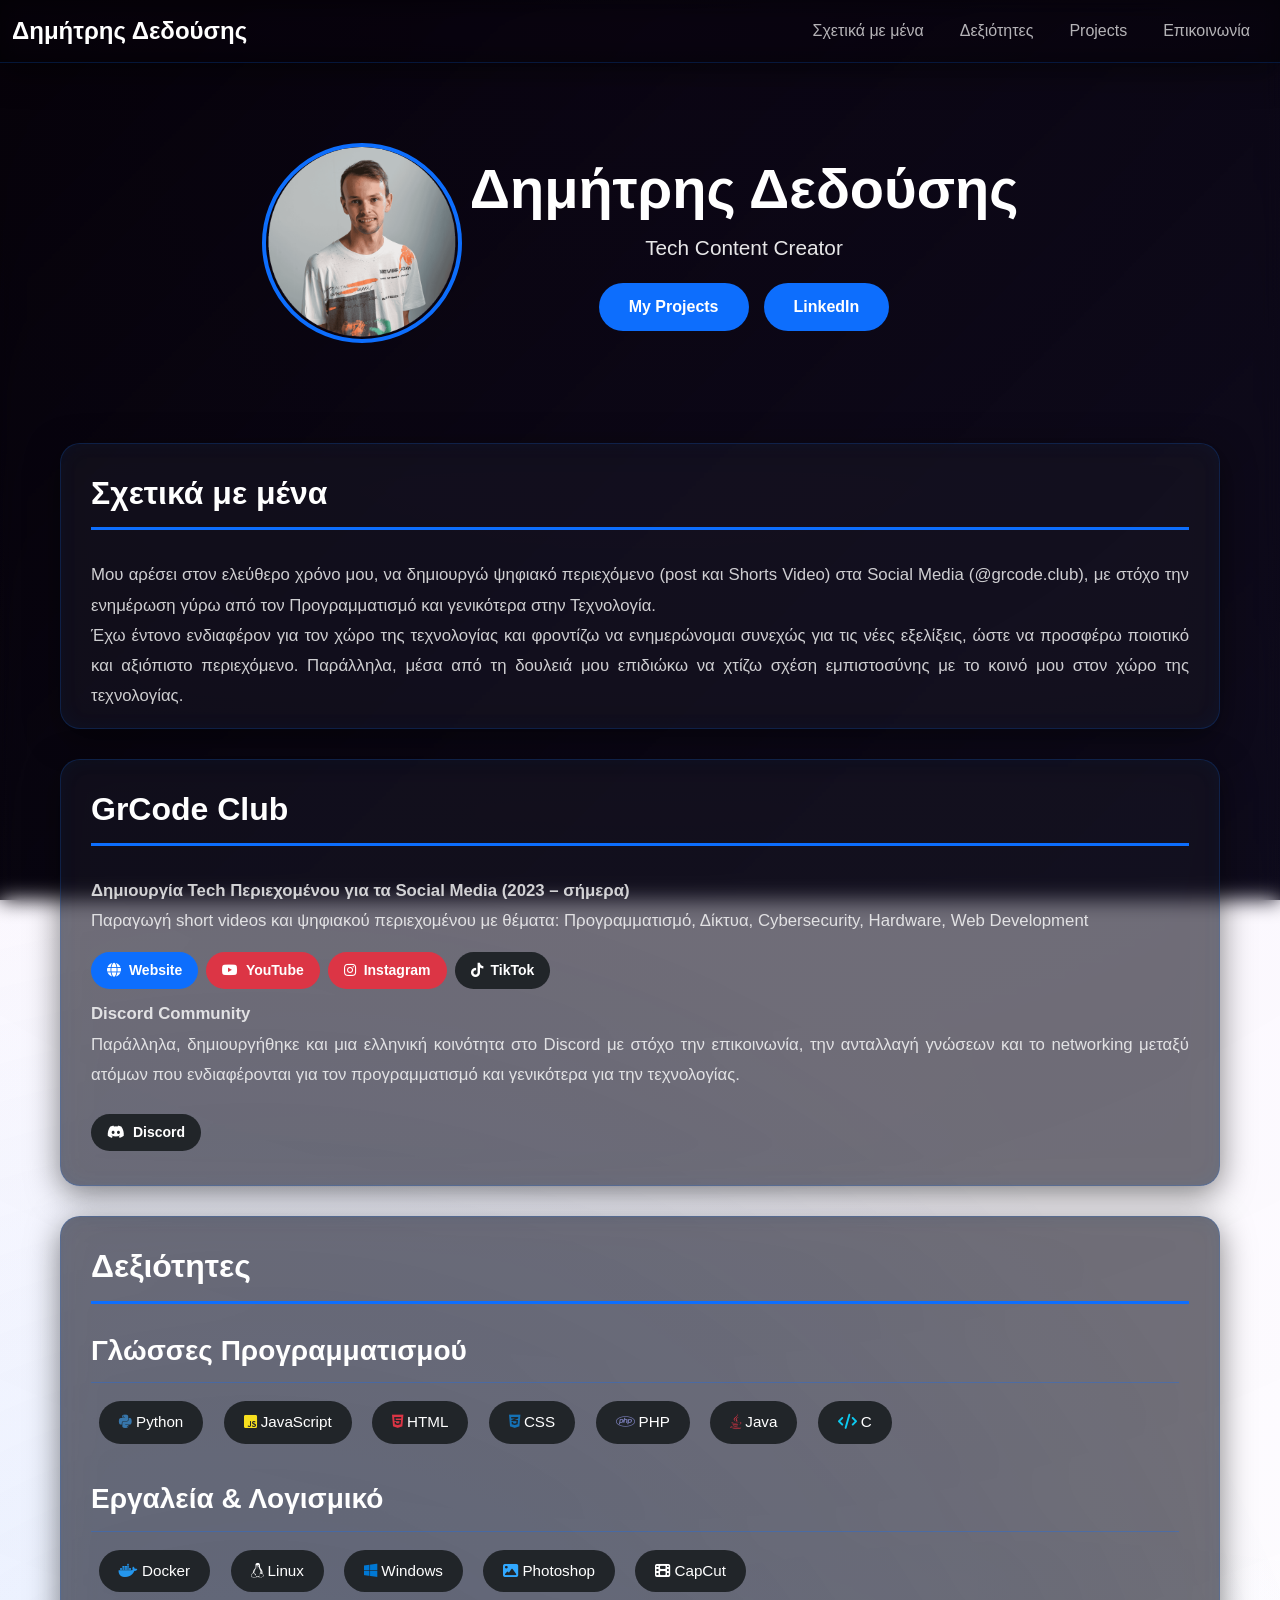
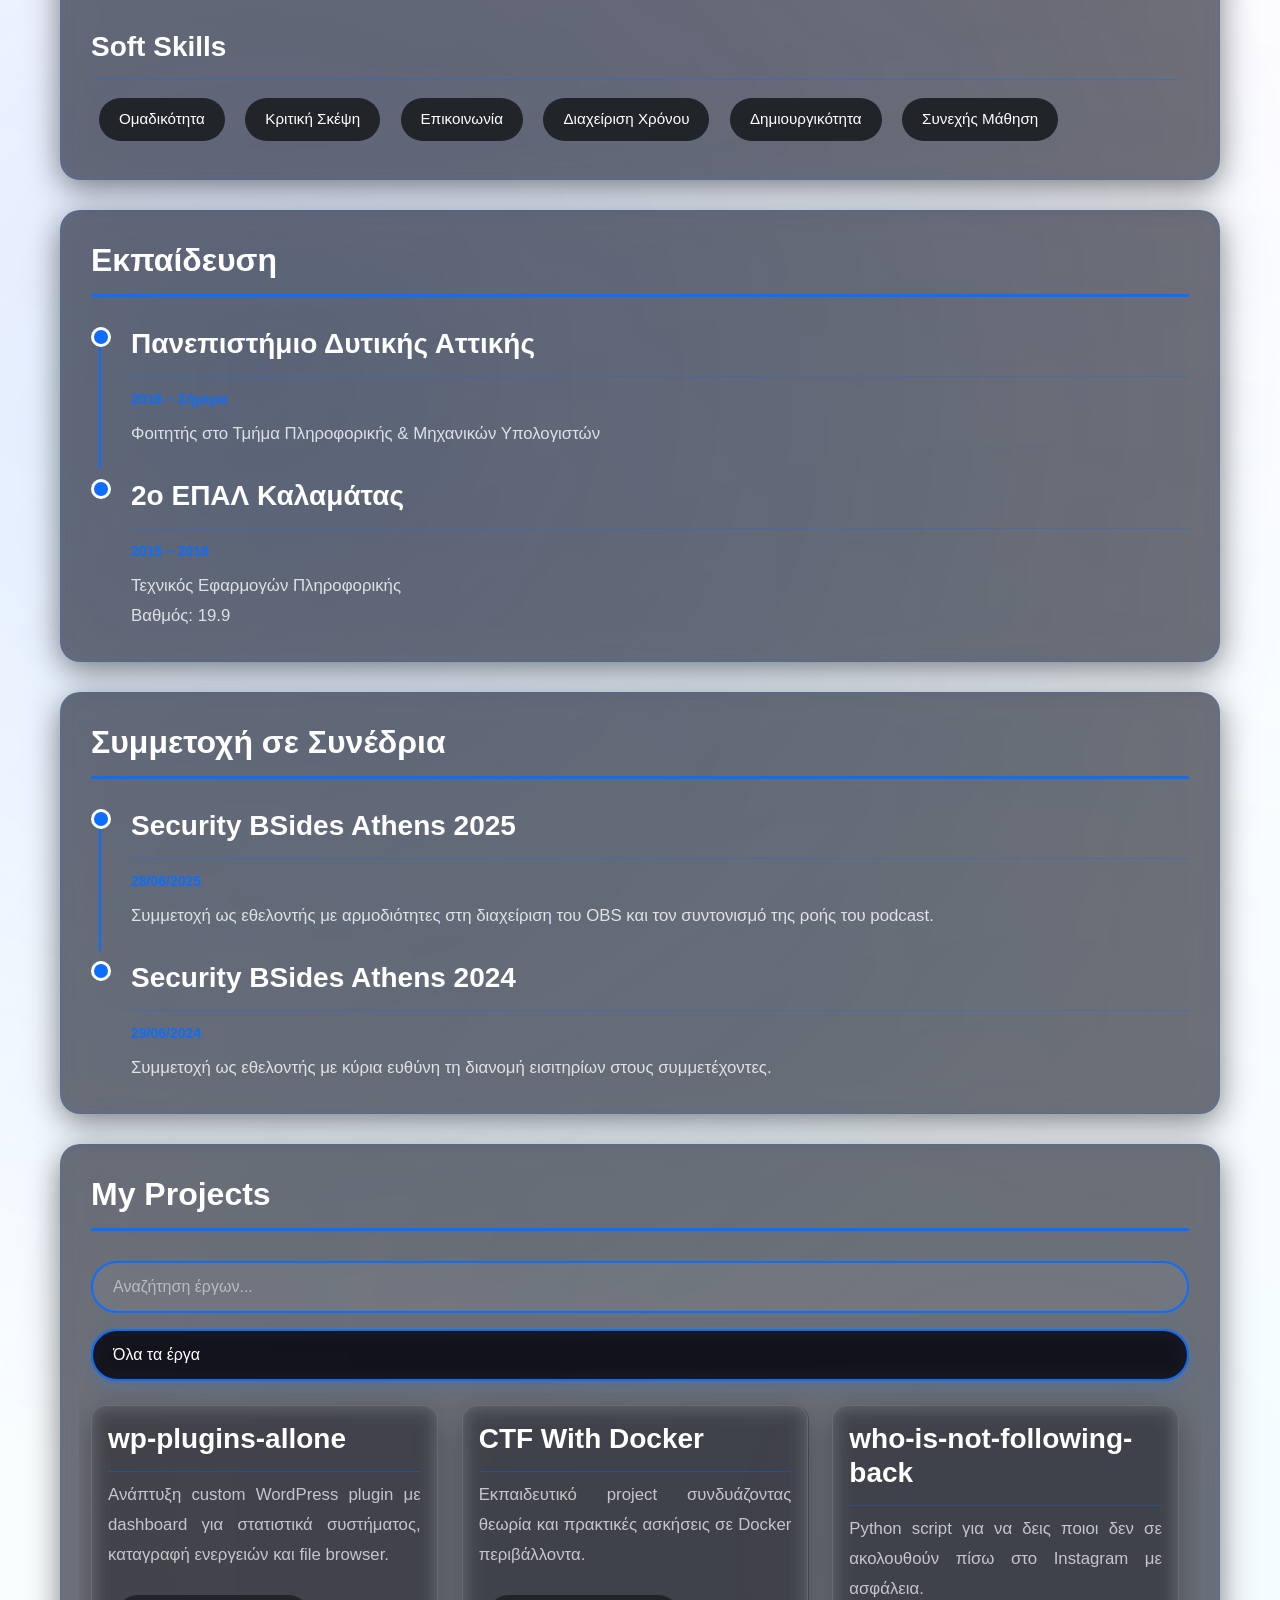
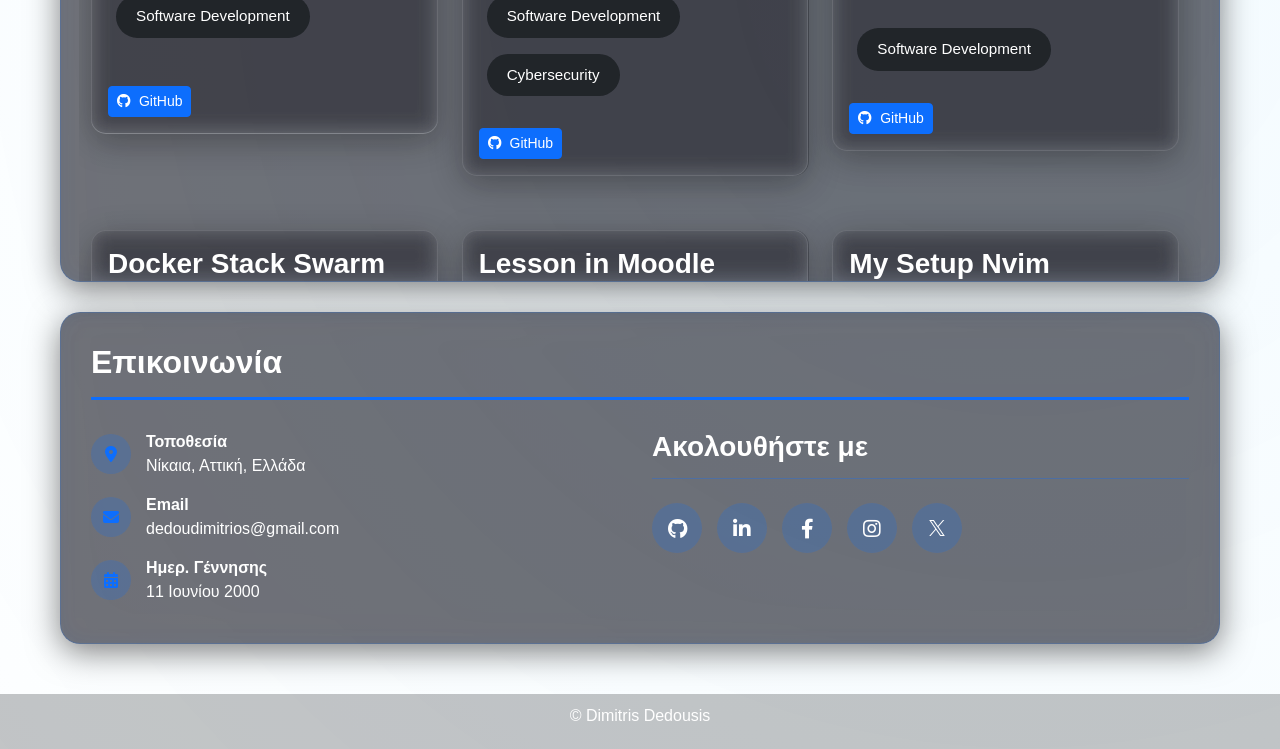
==== index.html @ 2405b95d "Update index.html" ====
<!DOCTYPE html>
<html lang="el">
<head>
    <meta charset="UTF-8">
    <meta name="viewport" content="width=device-width, initial-scale=1.0">
    <title>Dimitris Dedousis</title>
    <link rel="icon" type="image/x-icon" href="./files/favicon/favicon.ico">
    <link rel="icon" type="image/png" sizes="32x32" href="./files/favicon/32x32.png">
    <link rel="icon" type="image/png" sizes="96x96" href="./files/favicon/96x96.png">
    <link rel="icon" type="image/png" sizes="46x46" href="./files/favicon/46x46.png">
    <link rel="apple-touch-icon" sizes="144x144" href="./files/favicon/144x144.png">
    <meta property="og:image" content="https://dimitridedou.github.io/files/profile.png"/>
    <meta property="og:title" content="Δημήτριος Δεδούσης - Full Stack Developer"/>
    <meta name="description" content="Personal Portfolio of Dimitrios Dedousis - Full Stack Developer & Tech Content Creator">
    <link rel="stylesheet" href="./css/bootstrap.min.css"> <!-- Bootstrap 5 CSS -->
    <link rel="stylesheet" href="./css/font-awesome/6-5-0.css"> <!-- Font Awesome -->
    <!-- Custom Styles -->
    <link rel="stylesheet" href="./css/main.css">
    <link rel="stylesheet" href="./css/navbar.css">
    <link rel="stylesheet" href="./css/hero.css">
    <link rel="stylesheet" href="./css/buttons.css">
    <link rel="stylesheet" href="./css/cards.css">
    <link rel="stylesheet" href="./css/skills.css">
    <link rel="stylesheet" href="./css/timeline.css">
    <link rel="stylesheet" href="./css/sections.css">
    <link rel="stylesheet" href="./css/contact.css">
    <link rel="stylesheet" href="./css/social.css">
    <link rel="stylesheet" href="./css/forms.css">
</head>
<body>
    <!-- Menu -->
    <nav class="navbar navbar-expand-lg navbar-dark">
        <div class="container-fluid">
            <a class="navbar-brand" href="#home">Δημήτρης Δεδούσης</a>
            <button class="navbar-toggler" type="button" data-bs-toggle="collapse" data-bs-target="#navbarNav">
                <span class="navbar-toggler-icon"></span>
            </button>
            <div class="collapse navbar-collapse" id="navbarNav">
                <ul class="navbar-nav ms-auto">
                    <li class="nav-item"><a class="nav-link" href="#about">Σχετικά με μένα</a></li>
                    <li class="nav-item"><a class="nav-link" href="#skills">Δεξιότητες</a></li>
                    <li class="nav-item"><a class="nav-link" href="#projects">Projects</a></li>
                    <li class="nav-item"><a class="nav-link" href="#contact">Επικοινωνία</a></li>
                </ul>
            </div>
        </div>
    </nav>
     <!-- Home Section -->
    <section class="hero" id="home">
        <div class="d-flex flex-column flex-lg-row align-items-center justify-content-center gap-2">
            <img src="./files/profile.png" alt="Δημήτριος Δεδούσης" class="profile-image">
            <div>
                <h1>Δημήτρης Δεδούσης</h1>
                <p>Tech Content Creator</p>
                <div class="cta-buttons">
                    <a href="#projects" class="btn-custom btn-primary-custom">My Projects</a>
                    <a href="https://www.linkedin.com/in/dimitridedou/" target="_blank" class="btn-custom btn-primary-custom" title="LinkedIn">LinkedIn</a>
                </div>
            </div>
        </div>
    </section>

     <!-- About Section -->
    <div class="content-container">
        <section class="section" id="about">
            <h2>Σχετικά με μένα</h2>
            <p>
                Μου αρέσει στον ελεύθερο χρόνο μου, να δημιουργώ ψηφιακό περιεχόμενο (post και Shorts Video) στα Social 
                Media (@grcode.club), με στόχο την ενημέρωση γύρω από τον Προγραμματισμό και γενικότερα στην Τεχνολογία.<br> 
                Έχω έντονο ενδιαφέρον για τον χώρο της τεχνολογίας και φροντίζω να ενημερώνομαι συνεχώς για τις νέες 
                εξελίξεις, ώστε να προσφέρω ποιοτικό και αξιόπιστο περιεχόμενο. Παράλληλα, μέσα από τη δουλειά μου 
                επιδιώκω να χτίζω σχέση εμπιστοσύνης με το κοινό μου στον χώρο της τεχνολογίας.
            </p>
        </section>

        <!-- GrCode ClubSection -->
        <section class="section">
            <h2>GrCode Club</h2>
                <p class="mb-3">
                    <strong>Δημιουργία Tech Περιεχομένου για τα Social Media (2023 – σήμερα)</strong><br>
                    Παραγωγή short videos και ψηφιακού περιεχομένου με θέματα: Προγραμματισμό, Δίκτυα, Cybersecurity, Hardware, Web Development
                </p>
                <div class="d-flex gap-2 flex-wrap">
                    <a href="https://grcodeclub.gr/" target="_blank" class="btn btn-sm btn-primary grcode-social-btn"><i class="fas fa-globe me-1"></i> Website</a>
                    <a href="https://www.youtube.com/@grcodeclub" target="_blank" class="btn btn-sm btn-danger grcode-social-btn"><i class="fab fa-youtube me-1"></i> YouTube</a>
                    <a href="https://www.instagram.com/grcode.club/" target="_blank" class="btn btn-sm btn-danger grcode-social-btn"><i class="fab fa-instagram me-1"></i> Instagram</a>
                    <a href="https://www.tiktok.com/@grcode.club" target="_blank" class="btn btn-sm btn-dark grcode-social-btn"><i class="fab fa-tiktok me-1"></i> TikTok</a>
                </div>
                <p class="mb-4">
                    <strong>Discord Community</strong><br>
                    Παράλληλα, δημιουργήθηκε και μια ελληνική κοινότητα στο Discord με στόχο την επικοινωνία, την ανταλλαγή γνώσεων και το networking μεταξύ ατόμων που ενδιαφέρονται για τον προγραμματισμό και γενικότερα για την τεχνολογίας.
                </p>
                <a href="https://discord.gg/3FUTafW9M7" target="_blank" class="btn btn-sm btn-dark grcode-social-btn"><i class="fab fa-discord me-1"></i> Discord</a><br><br>
                </section>

        <!-- Skills Section -->
        <section class="section" id="skills">
            <h2>Δεξιότητες</h2>

            <div class="scroll">
                <div class="skill-category">
                <h3>Γλώσσες Προγραμματισμού</h3>
                <div>
                    <span class="skill-badge"><i class="fab fa-python me-1" style="color:#3776AB;"></i>Python</span>
                    <span class="skill-badge"><i class="fab fa-js-square me-1" style="color:#f7df1e;"></i>JavaScript</span>
                    <span class="skill-badge"><i class="fab fa-html5 me-1 text-danger"></i>HTML</span>
                    <span class="skill-badge"><i class="fab fa-css3-alt me-1" style="color:#1572B6;"></i>CSS</span>
                    <span class="skill-badge"><i class="fab fa-php me-1" style="color:#787CB5;"></i>PHP</span>
                    <span class="skill-badge"><i class="fab fa-java me-1 text-danger"></i>Java</span>
                    <span class="skill-badge"><i class="fas fa-code me-1 text-info"></i>C</span>
                </div>
            </div>

            <div class="skill-category">
                <h3>Εργαλεία & Λογισμικό</h3>
                <div>
                    <span class="skill-badge"><i class="fab fa-docker me-1" style="color:#2496ED;"></i>Docker</span>
                    <span class="skill-badge"><i class="fab fa-linux me-1"></i>Linux</span>
                    <span class="skill-badge"><i class="fab fa-windows me-1" style="color:#0078D4;"></i>Windows</span>
                    <span class="skill-badge"><i class="fas fa-image me-1" style="color:#31A8FF;"></i>Photoshop</span>
                    <span class="skill-badge"><i class="fas fa-film me-1"></i>CapCut</span>
                </div>
            </div>

            <div class="skill-category">
                <h3>Soft Skills</h3>
                <div>
                    <span class="skill-badge">Ομαδικότητα</span>
                    <span class="skill-badge">Κριτική Σκέψη</span>
                    <span class="skill-badge">Επικοινωνία</span>
                    <span class="skill-badge">Διαχείριση Χρόνου</span>
                    <span class="skill-badge">Δημιουργικότητα</span>
                    <span class="skill-badge">Συνεχής Μάθηση</span>
                </div>
            </div>
            </div>
        </section>

        <!-- Education Section -->
        <section class="section">
            <h2>Εκπαίδευση</h2>
            <div class="timeline">
                <div class="timeline-item">
                    <h3>Πανεπιστήμιο Δυτικής Αττικής</h3>
                    <small>2018 – Σήμερα</small>
                    <p class="mt-2" style="text-align: left;">Φοιτητής στο Τμήμα Πληροφορικής & Μηχανικών Υπολογιστών</p>
                </div>
                <div class="timeline-item">
                    <h3>2ο ΕΠΑΛ Καλαμάτας</h3>
                    <small>2015 – 2018</small>
                    <p class="mt-2" style="text-align: left;">Τεχνικός Εφαρμογών Πληροφορικής <br> Βαθμός: 19.9</p>
                </div>
            </div>
        </section>

        <!-- Conferences Section -->
        <section class="section">
            <h2>Συμμετοχή σε Συνέδρια</h2>
            <div class="timeline">
                <div class="timeline-item">
                    <h3>Security BSides Athens 2025</h3>
                    <small>28/06/2025</small>
                    <p class="mt-2">Συμμετοχή ως εθελοντής με αρμοδιότητες στη διαχείριση του OBS και τον συντονισμό της ροής του podcast.</p>
                </div>
                <div class="timeline-item">
                    <h3>Security BSides Athens 2024</h3>
                    <small>29/06/2024</small>
                    <p class="mt-2">Συμμετοχή ως εθελοντής με κύρια ευθύνη τη διανομή εισιτηρίων στους συμμετέχοντες.</p>
                </div>
            </div>
        </section>

        <!-- Projects Section -->
        <section class="section" id="projects">
            <h2>My Projects</h2>
            
            <div class="mb-4 d-flex gap-3 flex-wrap">
                <input type="text" id="filterSelect" class="form-control filter-input flex-grow-1" placeholder="Αναζήτηση έργων...">
                
                <select id="categoryFilter" class="form-control filter-select">
                    <option value="all">Όλα τα έργα</option>
                    <option value="Software Development">Software Development</option>
                    <option value="General">General</option>
                    <option value="Web Development">Web Development</option>
                    <option value="Cybersecurity">Cybersecurity</option>
                    <option value="Hardware">Hardware</option>
                </select>
            </div>

            <div class="row row-cols-1 row-cols-md-2 row-cols-lg-3 g-4 scroll" id="listprojects">
                <div class="col">
                    <div class="profile-card">
                        <div class="p-3">
                            <h3 class="card-title mb-2">wp-plugins-allone</h3>
                            <p class="card-text text-muted mb-3">Ανάπτυξη custom WordPress plugin με dashboard για στατιστικά συστήματος, καταγραφή ενεργειών και file browser.</p>
                            <span class="skill-badge small">Software Development</span><br><br>
                            <a href="https://github.com/dimitridedou/wp-plugins-allone" target="_blank" class="btn btn-sm btn-primary mt-3 d-inline-block"><i class="fab fa-github me-1"></i> GitHub</a>
                        </div>
                    </div>
                </div>

                <div class="col">
                    <div class="profile-card">
                        <div class="p-3">
                            <h3 class="card-title mb-2">CTF With Docker</h3>
                            <p class="card-text text-muted mb-3">Εκπαιδευτικό project συνδυάζοντας θεωρία και πρακτικές ασκήσεις σε Docker περιβάλλοντα.</p>
                            <span class="skill-badge small">Software Development</span>
                            <span class="skill-badge small">Cybersecurity</span><br><br>
                            <a href="https://github.com/dimitridedou/CTF-With-Docker" target="_blank" class="btn btn-sm btn-primary"><i class="fab fa-github me-1"></i> GitHub</a>
                        </div>
                    </div>
                </div>

                <div class="col">
                    <div class="profile-card ">
                        <div class="p-3">
                            <h3 class="card-title mb-2">who-is-not-following-back</h3>
                            <p class="card-text text-muted mb-3">Python script για να δεις ποιοι δεν σε ακολουθούν πίσω στο Instagram με ασφάλεια.</p>
                            <span class="skill-badge small">Software Development</span><br><br>
                            <a href="https://github.com/dimitridedou/who-is-not-following-back" target="_blank" class="btn btn-sm btn-primary"><i class="fab fa-github me-1"></i> GitHub</a>
                        </div>
                    </div>
                </div>

                <div class="col">
                    <div class="profile-card ">
                        <div class="p-3">
                            <h3 class="card-title mb-2">Docker Stack Swarm</h3>
                            <p class="card-text text-muted mb-3">Εκπαιδευτικό έργο συνδυάζοντας θεωρία με πρακτικές ασκήσεις Docker orchestration.</p>
                            <span class="skill-badge small">Software Development</span><br><br>
                            <a href="https://github.com/dimitridedou/docker-stack-swarm" target="_blank" class="btn btn-sm btn-primary"><i class="fab fa-github me-1"></i> GitHub</a>
                        </div>
                    </div>
                </div>

                <div class="col">
                    <div class="profile-card ">
                        <div class="p-3">
                            <h3 class="card-title mb-2">Lesson in Moodle</h3>
                            <p class="card-text text-muted mb-3">Ηλεκτρονικό μάθημα για Δίκτυα Υπολογιστών στην πλατφόρμα Moodle με ασκήσεις αξιολόγησης.</p>
                            <span class="skill-badge small">Web Development</span><br><br>
                            <a href="https://github.com/dimitridedou/lesson-in-moodle" target="_blank" class="btn btn-sm btn-primary"><i class="fab fa-github me-1"></i> GitHub</a>
                        </div>
                    </div>
                </div>

                <div class="col">
                    <div class="profile-card ">
                        <div class="p-3">
                            <h3 class="card-title mb-2">My Setup Nvim</h3>
                            <p class="card-text text-muted mb-3">Προσωπικές ρυθμίσεις και διαμόρφωση του Neovim text editor.</p>
                            <span class="skill-badge small">General</span><br><br>
                            <a href="https://github.com/dimitridedou/my-setup-nvim" target="_blank" class="btn btn-sm btn-primary"><i class="fab fa-github me-1"></i> GitHub</a>
                        </div>
                    </div>
                </div>

                <div class="col">
                    <div class="profile-card ">
                        <div class="p-3">
                            <h3 class="card-title mb-2">Εφαρμογη εξ’ αποστασεως ελεγχου LED</h3>
                            <p class="card-text text-muted mb-3">Εφαρμογη εξ’ αποστασεως ελεγχου LED με χρήση Arduino και Blynk</p>
                            <span class="skill-badge small">Hardware</span><br><br>
                            <a href="https://github.com/dimitridedou/blynk_iot_led" target="_blank" class="btn btn-sm btn-primary"><i class="fab fa-github me-1"></i> GitHub</a>
                        </div>
                    </div>
                </div>

                
            </div>
        </section>

        <!-- Contact Section -->
        <section class="section" id="contact">
            <h2>Επικοινωνία</h2>
            <div class="row mt-4">
                <div class="col-md-6">
                    <div class="contact-item"><i class="fas fa-map-marker-alt"></i><div><strong>Τοποθεσία</strong><br><span>Νίκαια, Αττική, Ελλάδα</span></div></div>
                    <div class="contact-item"><i class="fas fa-envelope"></i><div><strong>Email</strong><br><a href="mailto:dedoudimitrios@gmail.com">dedoudimitrios@gmail.com</a></div></div>
                    <div class="contact-item"><i class="fas fa-calendar-alt"></i><div><strong>Ημερ. Γέννησης</strong><br><span>11 Ιουνίου 2000</span></div></div>
                </div>
                <div class="col-md-6">
                    <h3 class="text-white mb-4">Ακολουθήστε με</h3>
                    <div class="social-links justify-content-start">
                        <a href="https://github.com/dimitridedou" target="_blank" class="social-link text-white" title="GitHub"><i class="fab fa-github fa-lg"></i></a>
                        <a href="https://www.linkedin.com/in/dimitridedou/" target="_blank" class="social-link text-white" title="LinkedIn"><i class="fab fa-linkedin-in fa-lg"></i></a>
                        <a href="https://www.facebook.com/dimitridedou" target="_blank" class="social-link text-white" title="Facebook"><i class="fab fa-facebook-f fa-lg"></i></a>
                        <a href="https://www.instagram.com/dimitri.dedou" target="_blank" class="social-link text-white" title="Instagram"><i class="fab fa-instagram fa-lg"></i></a>
                        <a href="https://x.com/dimitridedou" target="_blank" rel="noopener noreferrer" class="social-link img-fluid" title="X (Twitter)" aria-label="Visit my X profile"><img src="./files/x.svg" alt="X logo" style="width:1em; height:1em;"></a> 
                    </div>
                </div>
            </div><br>
        </section>
    </div>

    <!-- Footer -->
    <footer><p>&copy; Dimitris Dedousis</p></footer>
    <!-- JS Files -->
    <script src="./js/bootstrap.bundle.min.js"></script>
    <script src="./js/filter.js"></script>
    <script src="./js/main.js"></script>
</body>
</html>
---- css/main.css ----
:root {
    --primary: #212529;
    --secondary: #6c757d;
    --accent: #0d6efd;
    --light-bg: #f8f9fa;
}

* {
    margin: 0;
    padding: 0;
    box-sizing: border-box;
}

/* Footer */
footer {
    background: #21252943;
    color: white;
    text-align: center;
    padding: 10px 0px  5px  0px;
}

body {
    font-family: 'Segoe UI', Tahoma, Geneva, Verdana, sans-serif;
    background: linear-gradient(135deg, #000000 0%, #0a0a15 25%, #05050f 50%, #0d0d1a 75%, #000000 100%);
    background-attachment: fixed;
    background-size: 400% 400%;
    min-height: 100vh;
    color: #fff;
    position: relative;
    backdrop-filter: blur(10px);
}

body::before {
    content: '';
    position: fixed;
    top: 0;
    left: 0;
    width: 100%;
    height: 100%;
    background-image: 
        radial-gradient(circle at 20% 50%, rgba(13, 110, 253, 0.12) 0%, transparent 50%),
        radial-gradient(circle at 80% 80%, rgba(100, 200, 255, 0.08) 0%, transparent 50%),
        radial-gradient(circle at 50% 0%, rgba(147, 51, 234, 0.06) 0%, transparent 60%);
    pointer-events: none;
    z-index: -1;
}
---- css/navbar.css ----
/* Navigation */
.navbar {
    background: rgba(0, 0, 0, 0.5) !important;
    backdrop-filter: blur(15px) !important;
    -webkit-backdrop-filter: blur(15px) !important;
    border-bottom: 1px solid rgba(13, 110, 253, 0.2);
    box-shadow: 0 8px 32px rgba(0, 0, 0, 0.5);
    position: sticky;
    top: 0;
    z-index: 1000;
}

.navbar-brand {
    font-weight: 700;
    font-size: 1.5rem;
    color: white !important;
    opacity: 0;
    pointer-events: none;
    transition: opacity 0.3s ease;
}

.nav-link {
    color: rgba(255, 255, 255, 0.7) !important;
    transition: all 0.3s ease;
    margin: 0 10px;
}

.nav-link:hover {
    color: #0d6efd !important;
}
---- css/hero.css ----
/* Hero Section */
.hero {
    color: white;
    padding: 80px 20px;
    text-align: center;
}

.hero h1 {
    font-size: 3.5rem;
    font-weight: 700;
    margin-bottom: 10px;
    animation: slideDown 0.8s ease;
}

.hero p {
    font-size: 1.3rem;
    margin-bottom: 20px;
    color: rgba(255, 255, 255, 0.9);
}

@keyframes slideDown {
    from {
        opacity: 0;
        transform: translateY(-30px);
    }
    to {
        opacity: 1;
        transform: translateY(0);
    }
}

.cta-buttons {
    display: flex;
    gap: 15px;
    justify-content: center;
    flex-wrap: wrap;
}

.btn-custom {
    padding: 12px 30px;
    border-radius: 50px;
    font-weight: 600;
    transition: all 0.3s ease;
    text-decoration: none;
    display: inline-block;
}

.btn-primary-custom {
    background: #0d6efd;
    color: white;
}

.btn-primary-custom:hover {
    background: #0a58ca;
    transform: translateY(-2px);
    box-shadow: 0 10px 20px rgba(13, 110, 253, 0.3);
}

.btn-secondary-custom {
    background: transparent;
    color: white;
    border: 2px solid white;
}

.btn-secondary-custom:hover {
    background: white;
    color: #212529;
}
---- css/buttons.css ----
/* Buttons */
.grcode-social-btn {
    transition: all 0.3s ease !important;
    border-radius: 50px !important;
    padding: 8px 16px !important;
    font-weight: 600 !important;
    border: none !important;
    margin-bottom: 10px !important; 
}

.grcode-social-btn:hover {
    transform: translateY(-3px);
    box-shadow: 0 8px 15px rgba(0, 0, 0, 0.3) !important;
}

.grcode-box {
    margin-top: 40px;
    padding: 30px;
    background: rgba(255, 255, 255, 0.05);
    border-radius: 10px;
    border-left: 4px solid #0d6efd;
    backdrop-filter: blur(10px);
}

.grcode-box h4 {
    color: white;
    margin-bottom: 20px;
}
---- css/cards.css ----
/* Cards */
.profile-card {
    background: rgba(255, 255, 255, 0.05);
    backdrop-filter: blur(10px);
    -webkit-backdrop-filter: blur(10px);
    border-radius: 15px;
    overflow: hidden;
    box-shadow: 0 8px 32px rgba(0, 0, 0, 0.3);
    border: 1px solid rgba(255, 255, 255, 0.1);
    transition: all 0.3s ease;
    margin-bottom: 30px;
}

.profile-card:hover {
    transform: translateY(-5px);
    box-shadow: 0 15px 50px rgba(0, 0, 0, 0.2);
}

.profile-image {
    width: 200px;
    height: 200px;
    border-radius: 50%;
    object-fit: cover;
    border: 4px solid #0d6efd;
    display: block;
}

.card-title {
    color: white !important;
    font-weight: 600;
}

.card-text {
    color: rgba(255, 255, 255, 0.7) !important;
    font-size: 0.95rem;
}
---- css/skills.css ----
/* Skills Section */
.skill-badge {
    display: inline-block;
    background: #212529;
    color: white;
    padding: 10px 20px;
    border-radius: 50px;
    margin: 8px;
    font-size: 0.95rem;
    transition: all 0.3s ease;
}

.skill-badge:hover {
    background: #0d6efd;
    transform: scale(1.1);
}

.skill-category {
    margin-bottom: 30px;
}

.skill-category h5 {
    color: #fff;
    font-weight: 600;
    margin-bottom: 15px;
    font-size: 1.1rem;
}
---- css/timeline.css ----
/* Timeline */
.timeline {
    position: relative;
}

.timeline-item {
    padding-left: 40px;
    position: relative;
    margin-bottom: 30px;
}

.timeline-item::before {
    content: '';
    position: absolute;
    left: 0;
    top: 0;
    width: 20px;
    height: 20px;
    background: #0d6efd;
    border-radius: 50%;
    border: 3px solid white;
}

.timeline-item::after {
    content: '';
    position: absolute;
    left: 8px;
    top: 20px;
    width: 2px;
    height: 100%;
    background: #0d6efd;
}

.timeline-item:last-child::after {
    display: none;
}

.timeline-item h5 {
    color: #fff;
    font-weight: 600;
    margin-bottom: 5px;
}

.timeline-item small {
    color: #0d6efd;
    font-weight: 600;
}
---- css/sections.css ----
/* Sections */
.content-container {
    max-width: 1200px;
    margin: 0 auto;
    padding: 20px;
}

.section {
    background: rgba(20, 20, 30, 0.6);
    backdrop-filter: blur(20px);
    -webkit-backdrop-filter: blur(20px);
    border-radius: 20px;
    padding: 30px 30px 0px 30px;
    margin-bottom: 30px;
    box-shadow: 
        0 8px 32px rgba(0, 0, 0, 0.5),
        inset 0 0 20px rgba(13, 110, 253, 0.05);
    border: 1px solid rgba(13, 110, 253, 0.2);
}

.section h2 {
    color: #fff;
    font-weight: 700;
    margin-bottom: 30px;
    padding-bottom: 15px;
    border-bottom: 3px solid #0d6efd;
}

.section h3 {
    color: #fff;
    font-weight: 700;
    margin-bottom: 10px;
    padding-bottom: 15px;
    border-bottom: 1px solid #0d6dfd50;
}

.section p {
    font-size: 1.05rem;
    line-height: 1.8;
    color: rgba(255, 255, 255, 0.8);
    text-align: justify;
}


/* Projects Section with Scrolling */
.scroll {
    max-height: 500px;
    overflow-y: auto;
    overflow-x: hidden;
    padding-right: 10px;
}

.scroll::-webkit-scrollbar {
    width: 8px;
}

.scroll::-webkit-scrollbar-track {
    background: rgba(255, 255, 255, 0.05);
    border-radius: 10px;
}

.scroll::-webkit-scrollbar-thumb {
    background: #0d6efd;
    border-radius: 10px;
}

.scroll::-webkit-scrollbar-thumb:hover {
    background: #0a58ca;
}
---- css/contact.css ----
/* Contact */
.contact-item {
    display: flex;
    align-items: center;
    margin-bottom: 15px;
    color: white;
}

.contact-item i {
    width: 40px;
    height: 40px;
    display: flex;
    align-items: center;
    justify-content: center;
    background: rgba(13, 110, 253, 0.2);
    border-radius: 50%;
    color: #0d6efd;
    margin-right: 15px;
}

.contact-item a {
    color: white;
    text-decoration: none;
    transition: color 0.3s ease;
}

.contact-item a:hover {
    color: #0d6efd;
}
---- css/social.css ----
/* Social Links */
.social-links {
    display: flex;
    gap: 15px;
    justify-content: center;
    margin-top: 20px;
    flex-wrap: wrap;
}

.social-link {
    width: 50px;
    height: 50px;
    border-radius: 50%;
    display: flex;
    align-items: center;
    justify-content: center;
    background: rgba(13, 110, 253, 0.2);
    text-decoration: none;
    transition: all 0.3s ease;
}

.social-link:hover {
    background: #0d6efd;
    color: white;
    transform: translateY(-3px);
}
---- css/forms.css ----
/* Forms */
.filter-input {
    border-radius: 50px !important;
    padding: 12px 20px !important;
    border: 2px solid #0d6efd !important;
    background: rgba(255, 255, 255, 0.05) !important;
    color: white !important;
}

.filter-input::placeholder {
    color: rgba(255, 255, 255, 0.5) !important;
}

.filter-select {
    border-radius: 50px !important;
    padding: 12px 20px !important;
    border: 2px solid #0d6efd !important;
    background: rgba(10, 10, 20, 0.8) !important;
    color: white !important;
    min-width: 180px;
    font-weight: 500 !important;
    backdrop-filter: blur(10px) !important;
    box-shadow: 0 4px 15px rgba(13, 110, 253, 0.2) !important;
    transition: all 0.3s ease !important;
    cursor: pointer;
}

.filter-select:hover {
    border-color: #64c8ff !important;
    box-shadow: 0 6px 20px rgba(13, 110, 253, 0.3) !important;
}

.filter-select:focus {
    outline: none !important;
    border-color: #64c8ff !important;
    box-shadow: 0 6px 25px rgba(13, 110, 253, 0.4) !important;
}

.filter-select option {
    background: #0a0a15;
    color: white;
    padding: 10px;
    border: none;
    backdrop-filter: blur(10px);
}

.filter-select option:hover {
    background: #0d6efd;
    color: white;
}
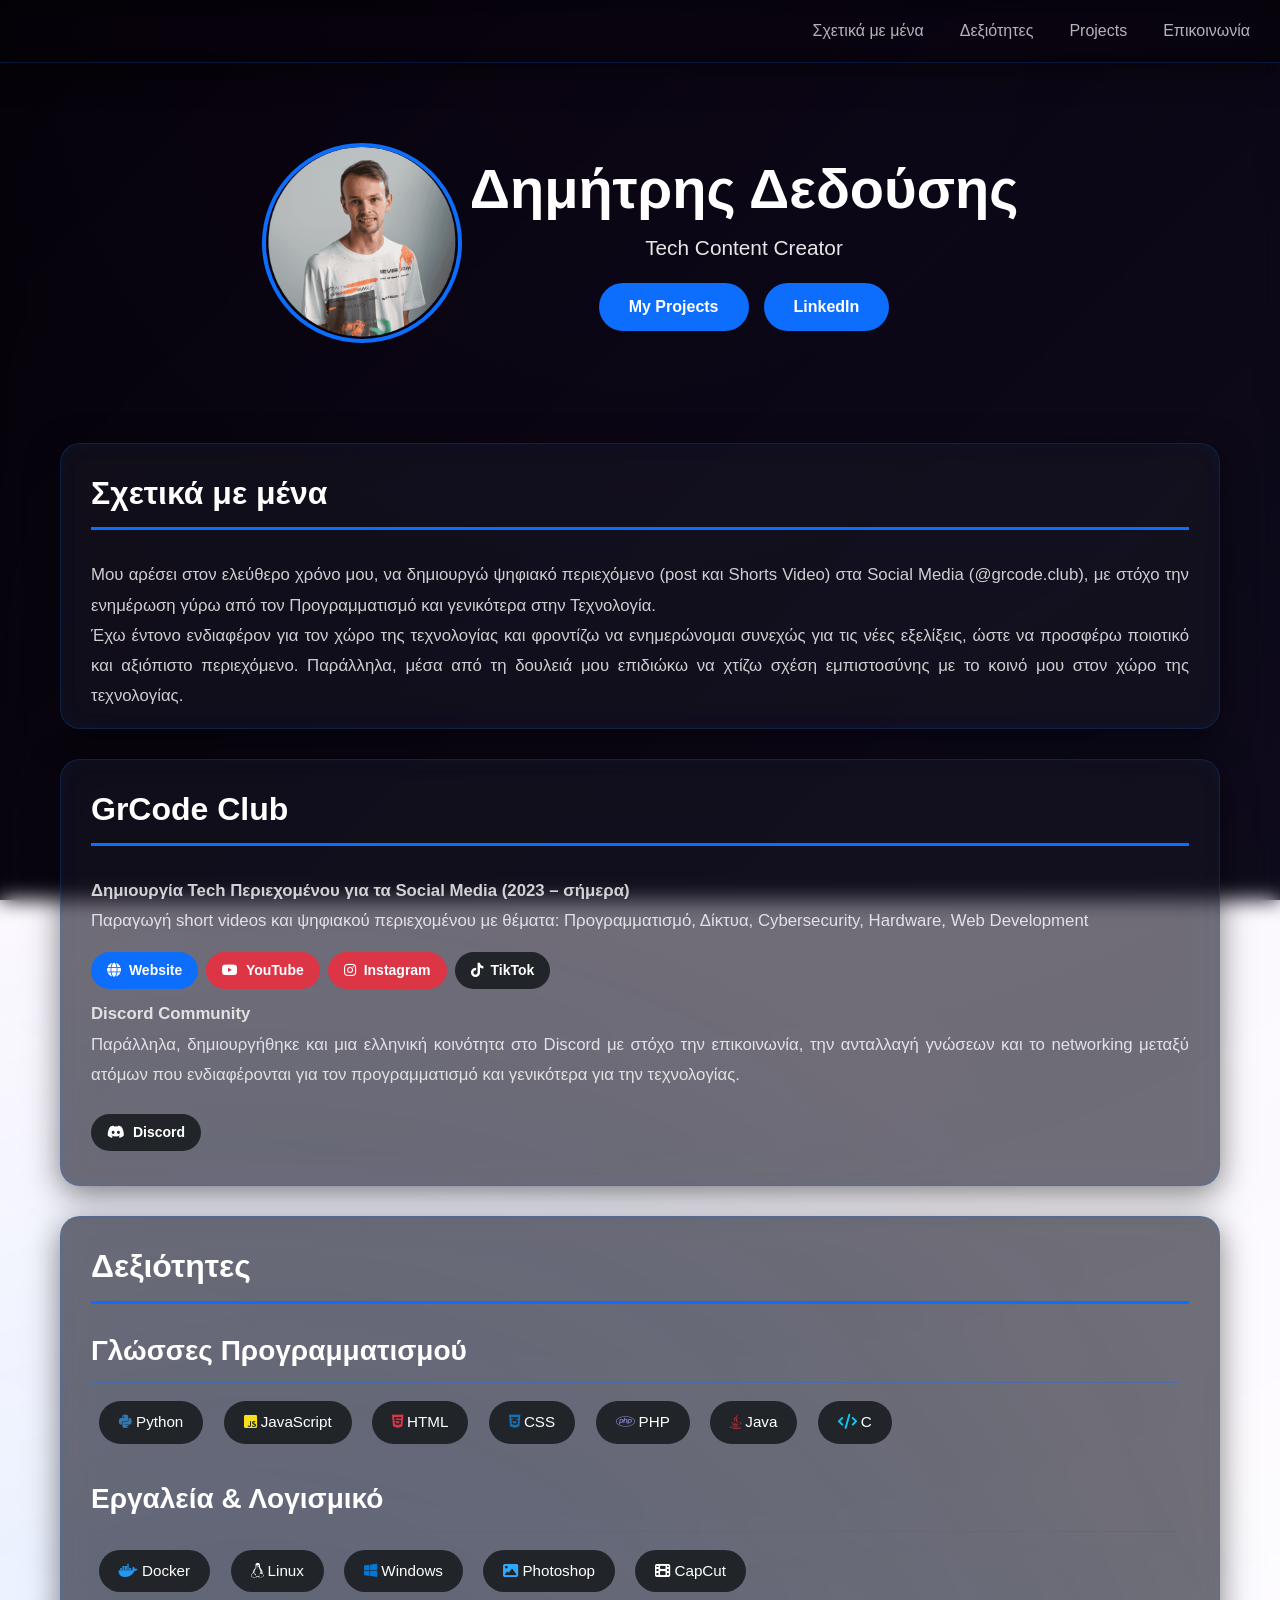
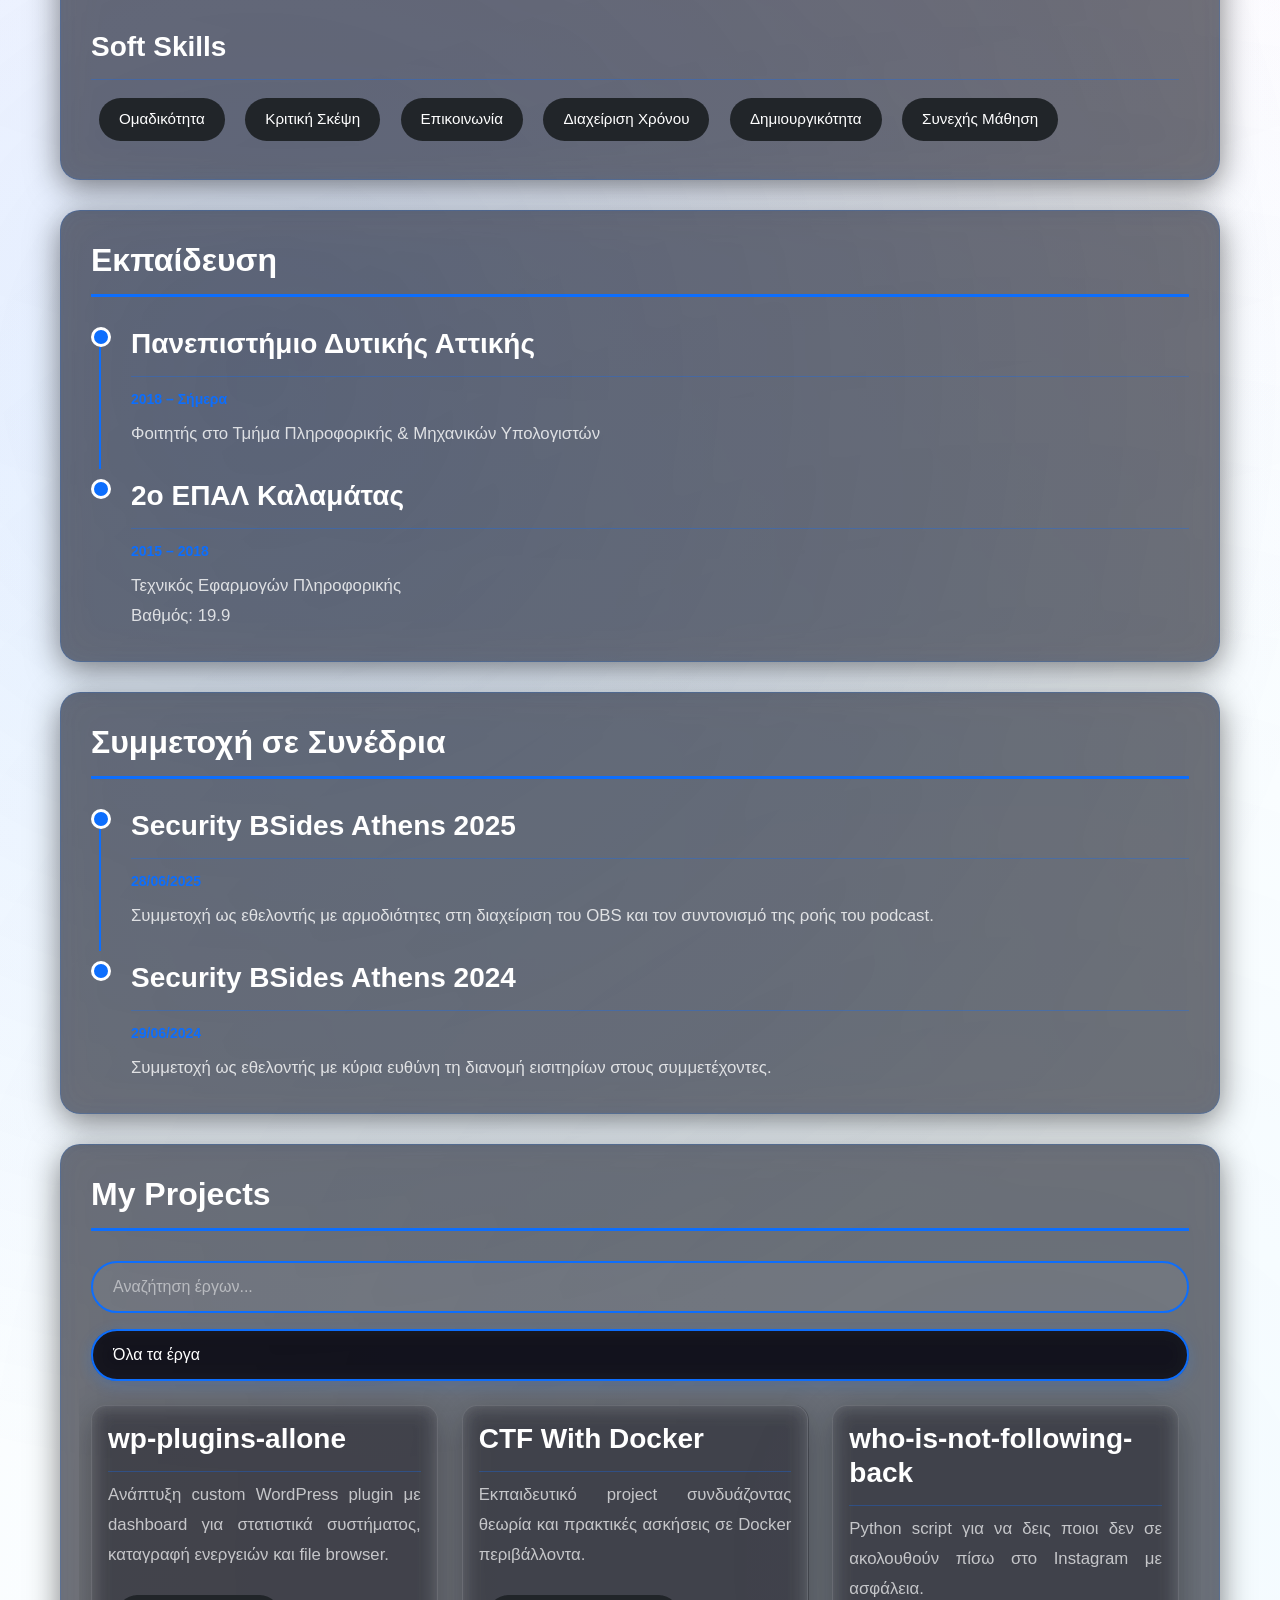
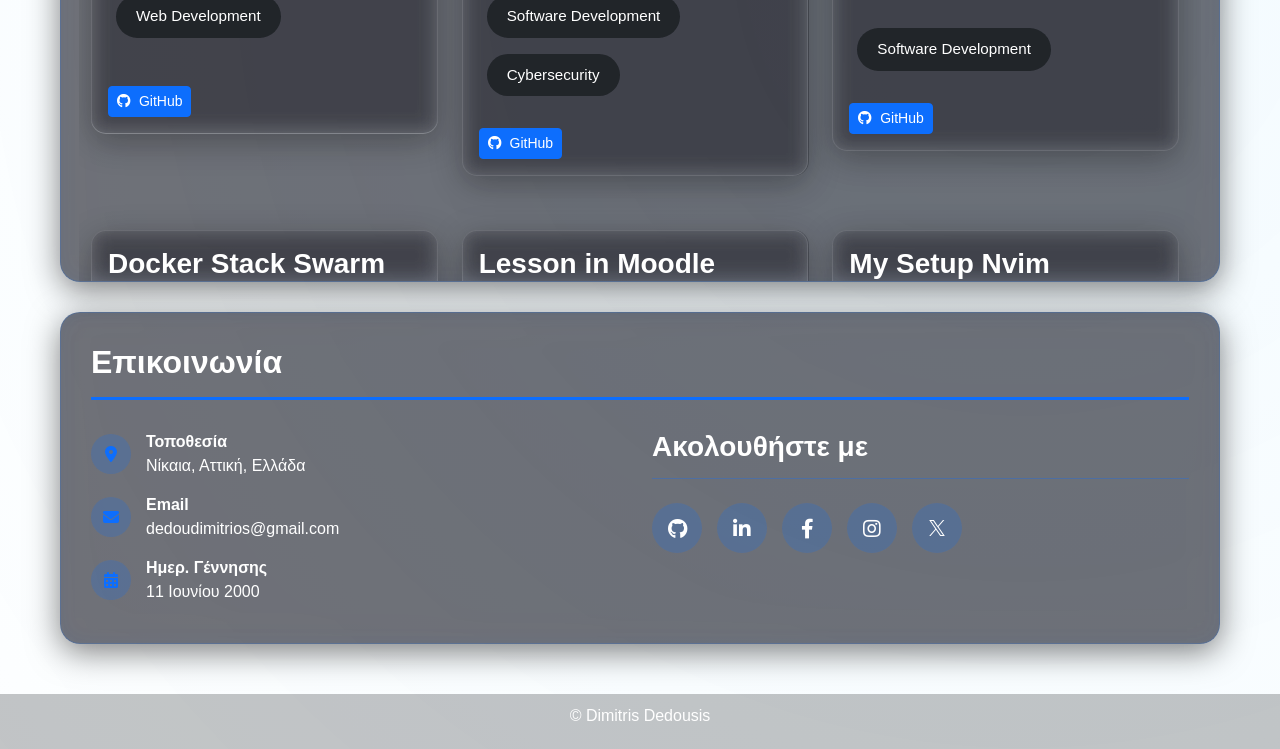
==== commit 1c25241a: "Update index.html" ====
--- a/index.html
+++ b/index.html
@@ -193,7 +193,7 @@
                         <div class="p-3">
                             <h3 class="card-title mb-2">wp-plugins-allone</h3>
                             <p class="card-text text-muted mb-3">Ανάπτυξη custom WordPress plugin με dashboard για στατιστικά συστήματος, καταγραφή ενεργειών και file browser.</p>
-                            <span class="skill-badge small">Software Development</span><br><br>
+                            <span class="skill-badge small">Web Development</span><br><br>
                             <a href="https://github.com/dimitridedou/wp-plugins-allone" target="_blank" class="btn btn-sm btn-primary mt-3 d-inline-block"><i class="fab fa-github me-1"></i> GitHub</a>
                         </div>
                     </div>
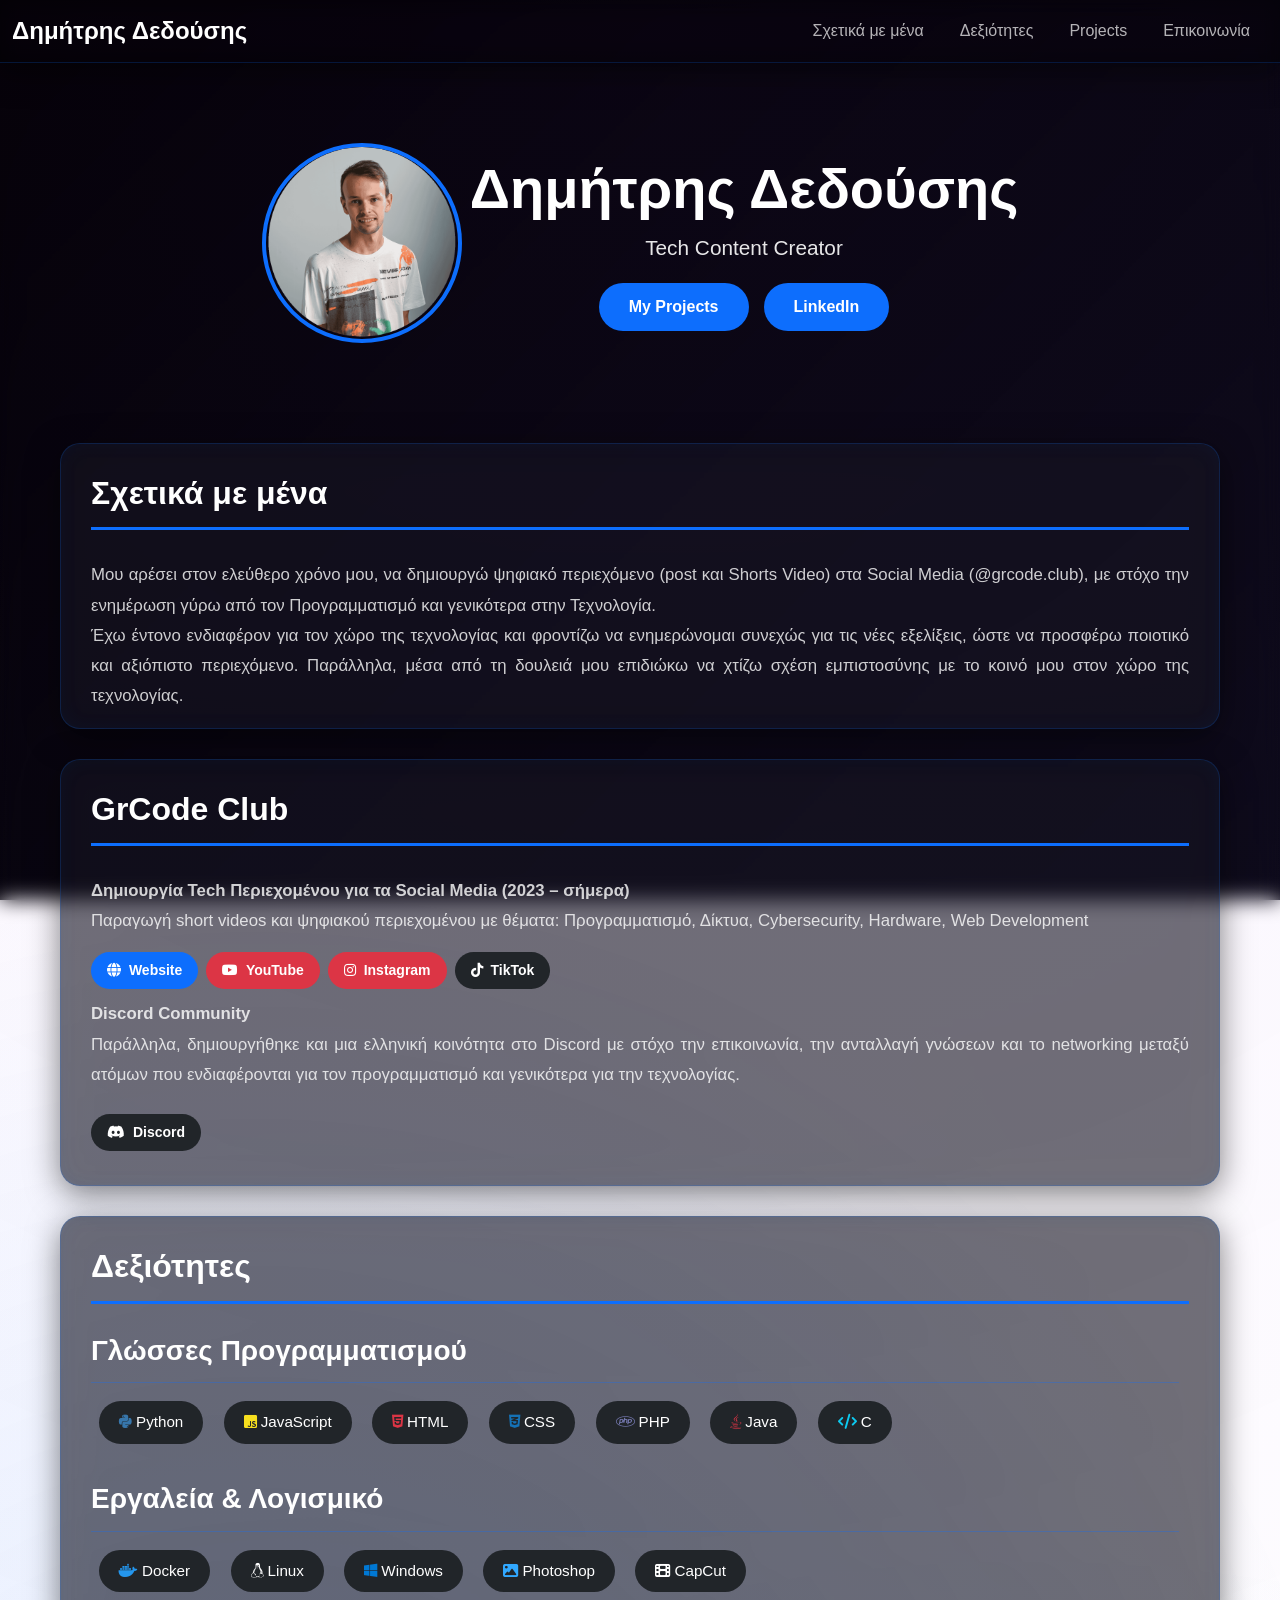
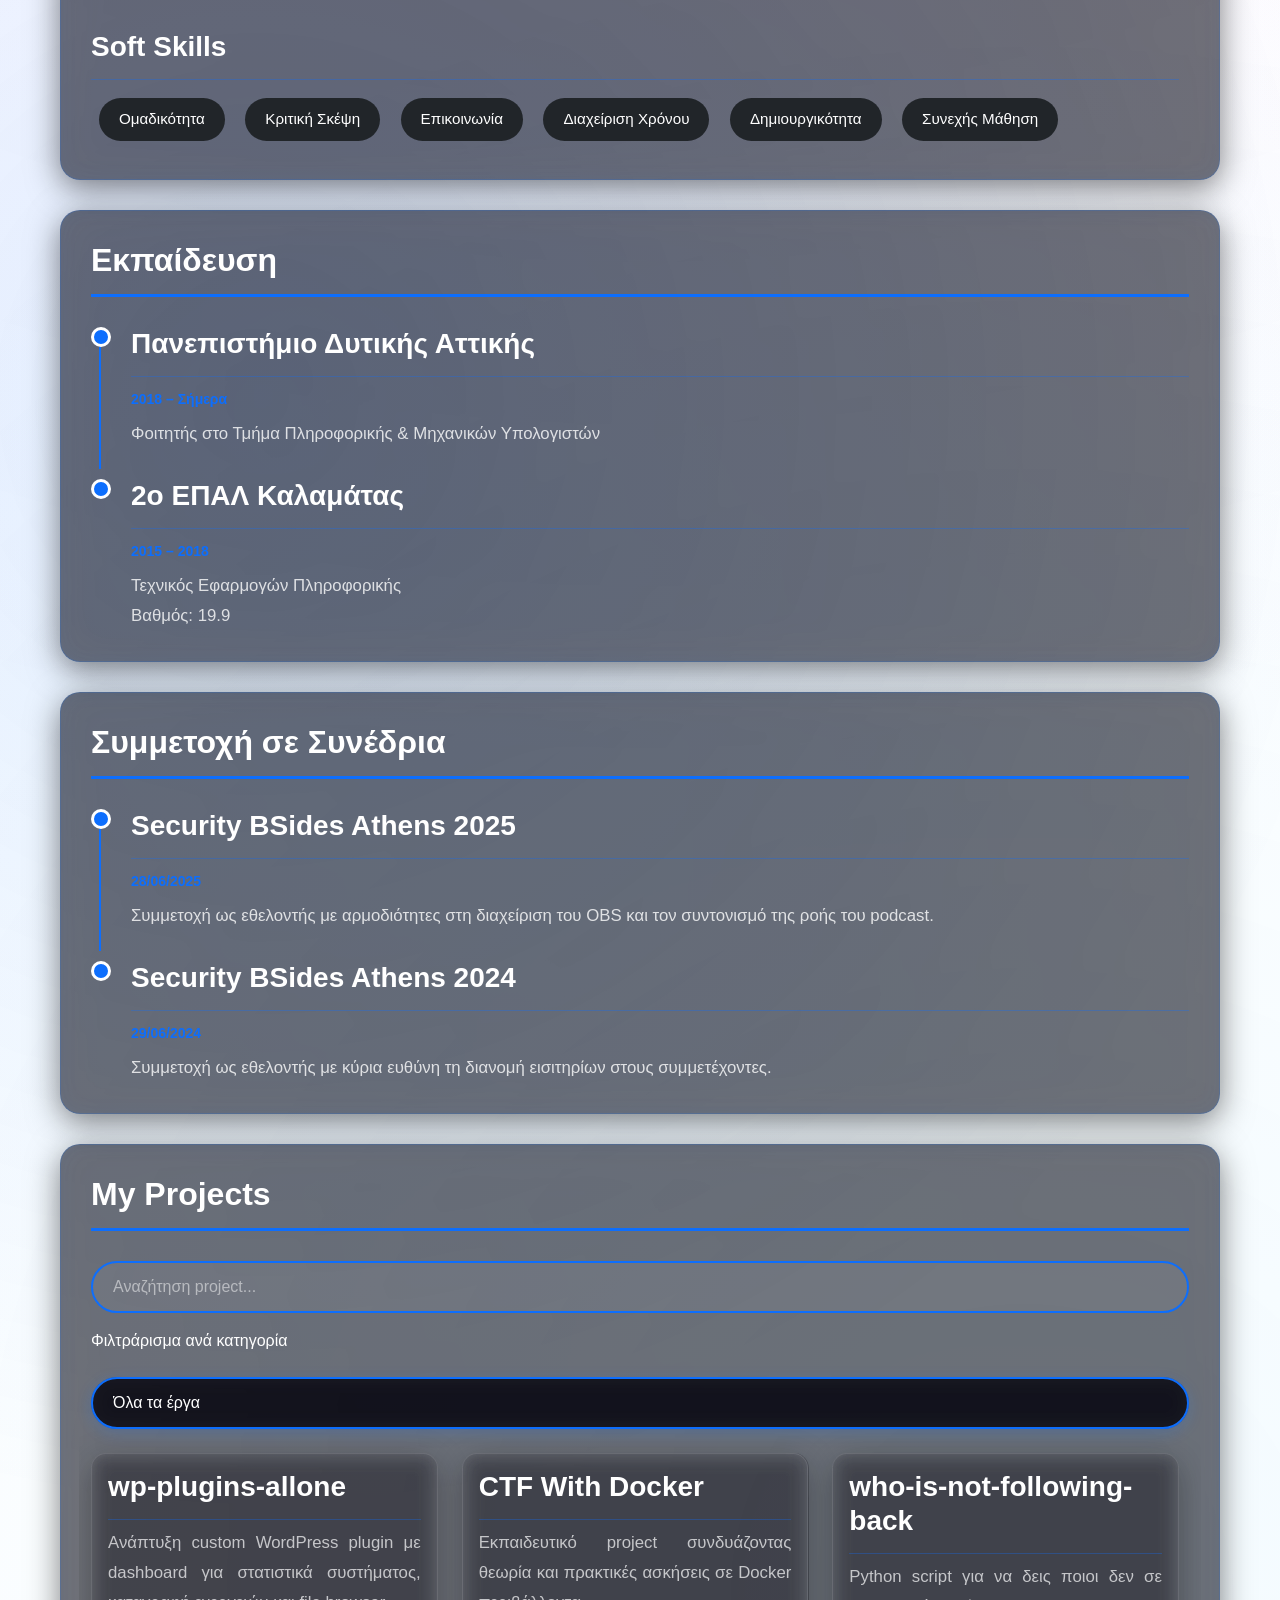
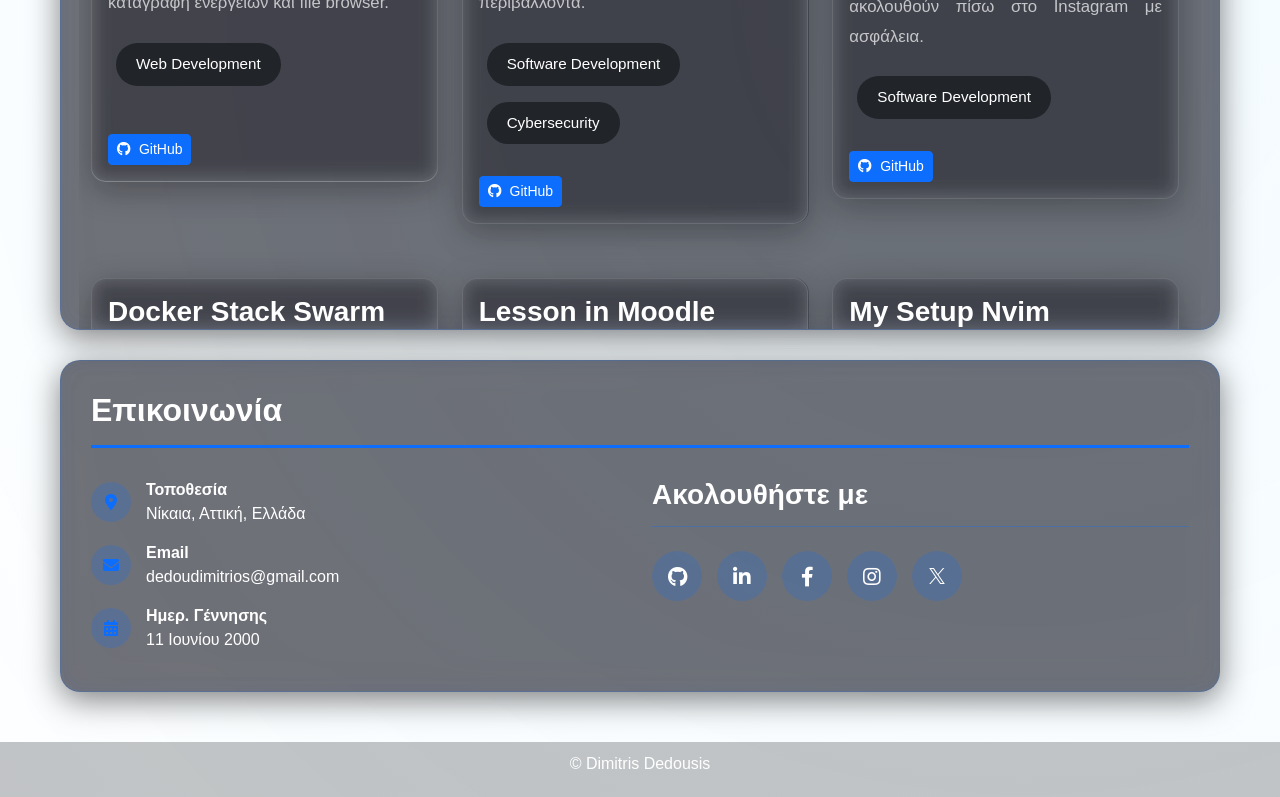
==== commit 9a9815b7: "Update index.html" ====
--- a/index.html
+++ b/index.html
@@ -175,8 +175,8 @@
             <h2>My Projects</h2>
             
             <div class="mb-4 d-flex gap-3 flex-wrap">
-                <input type="text" id="filterSelect" class="form-control filter-input flex-grow-1" placeholder="Αναζήτηση έργων...">
-                
+                <input type="text" id="filterSelect" class="form-control filter-input flex-grow-1" placeholder="Αναζήτηση project...">
+                <label for="categoryFilter" class="form-label">Φιλτράρισμα ανά κατηγορία</label>
                 <select id="categoryFilter" class="form-control filter-select">
                     <option value="all">Όλα τα έργα</option>
                     <option value="Software Development">Software Development</option>
--- a/css/sections.css
+++ b/css/sections.css
@@ -6,6 +6,7 @@
 }
 
 .section {
+    scroll-margin-top: 80px; /* όσο περίπου το ύψος του navbar */
     background: rgba(20, 20, 30, 0.6);
     backdrop-filter: blur(20px);
     -webkit-backdrop-filter: blur(20px);
@@ -67,3 +68,4 @@
 .scroll::-webkit-scrollbar-thumb:hover {
     background: #0a58ca;
 }
+
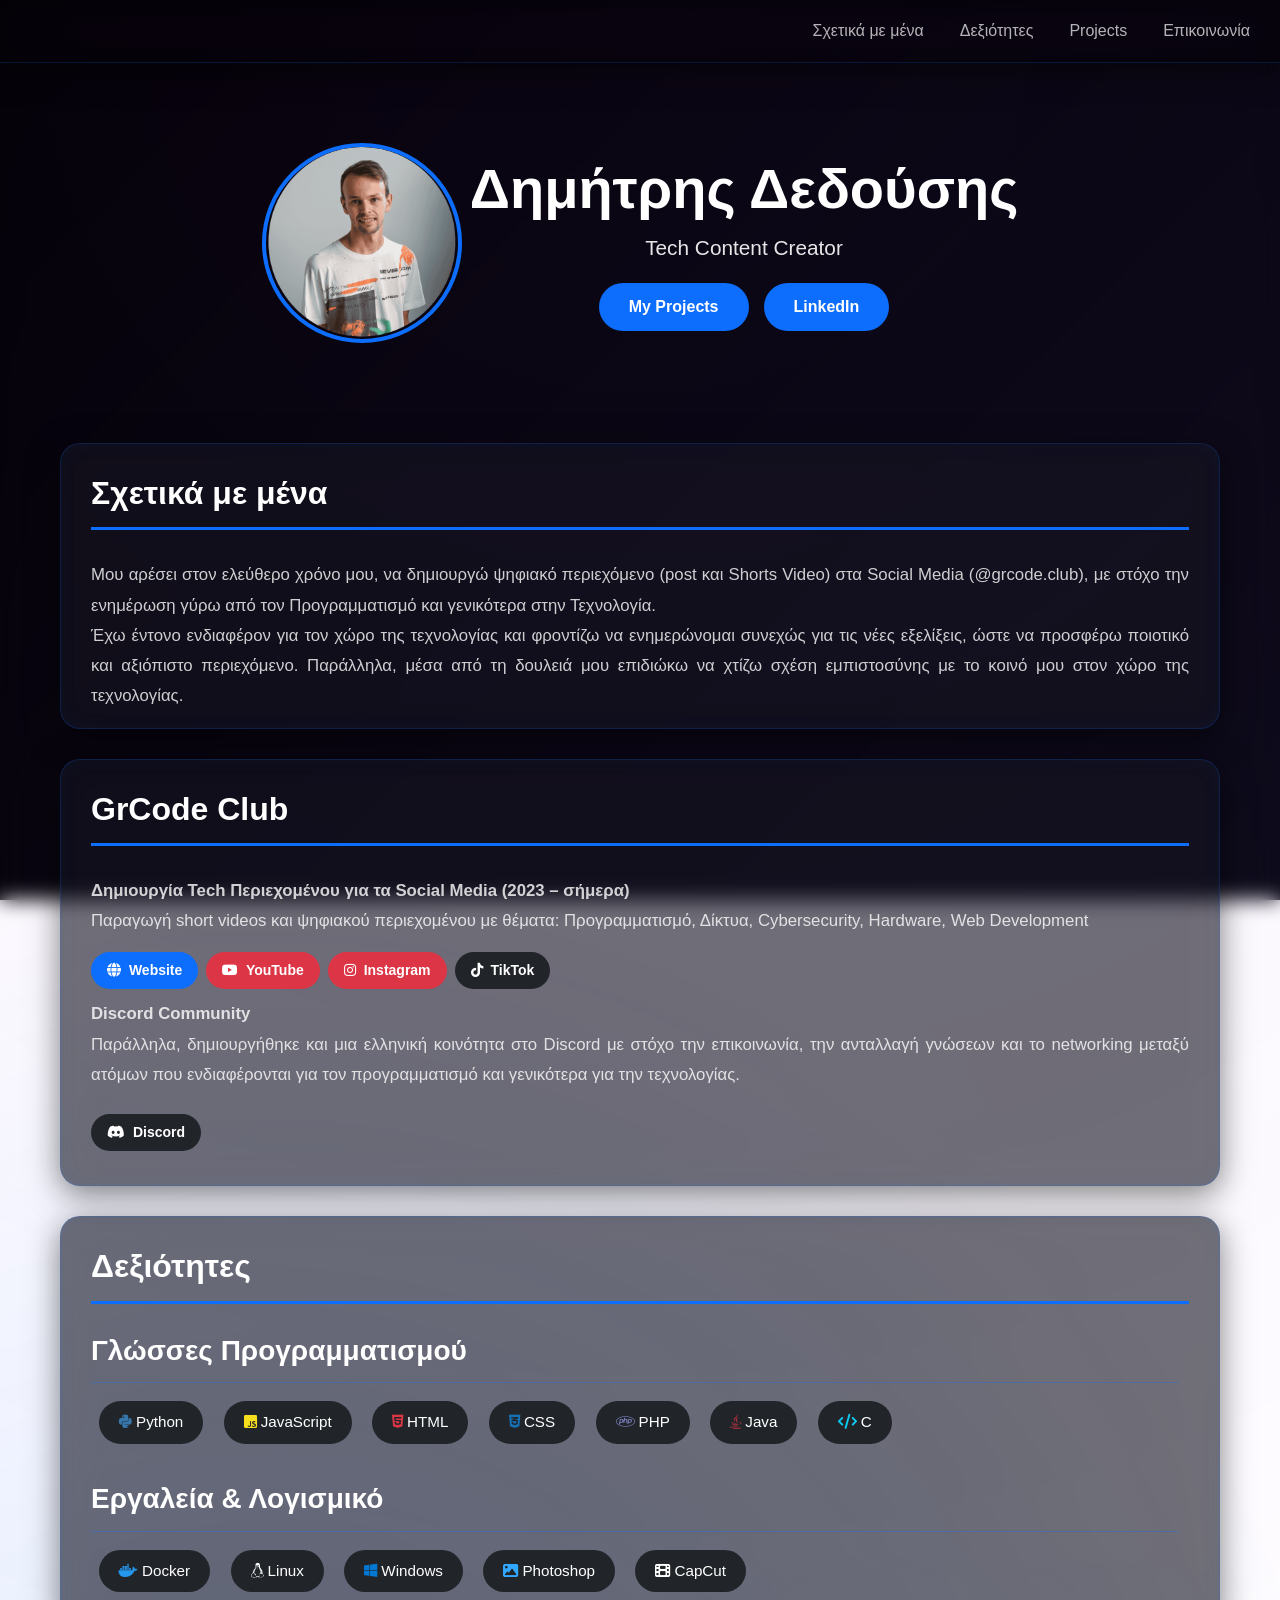
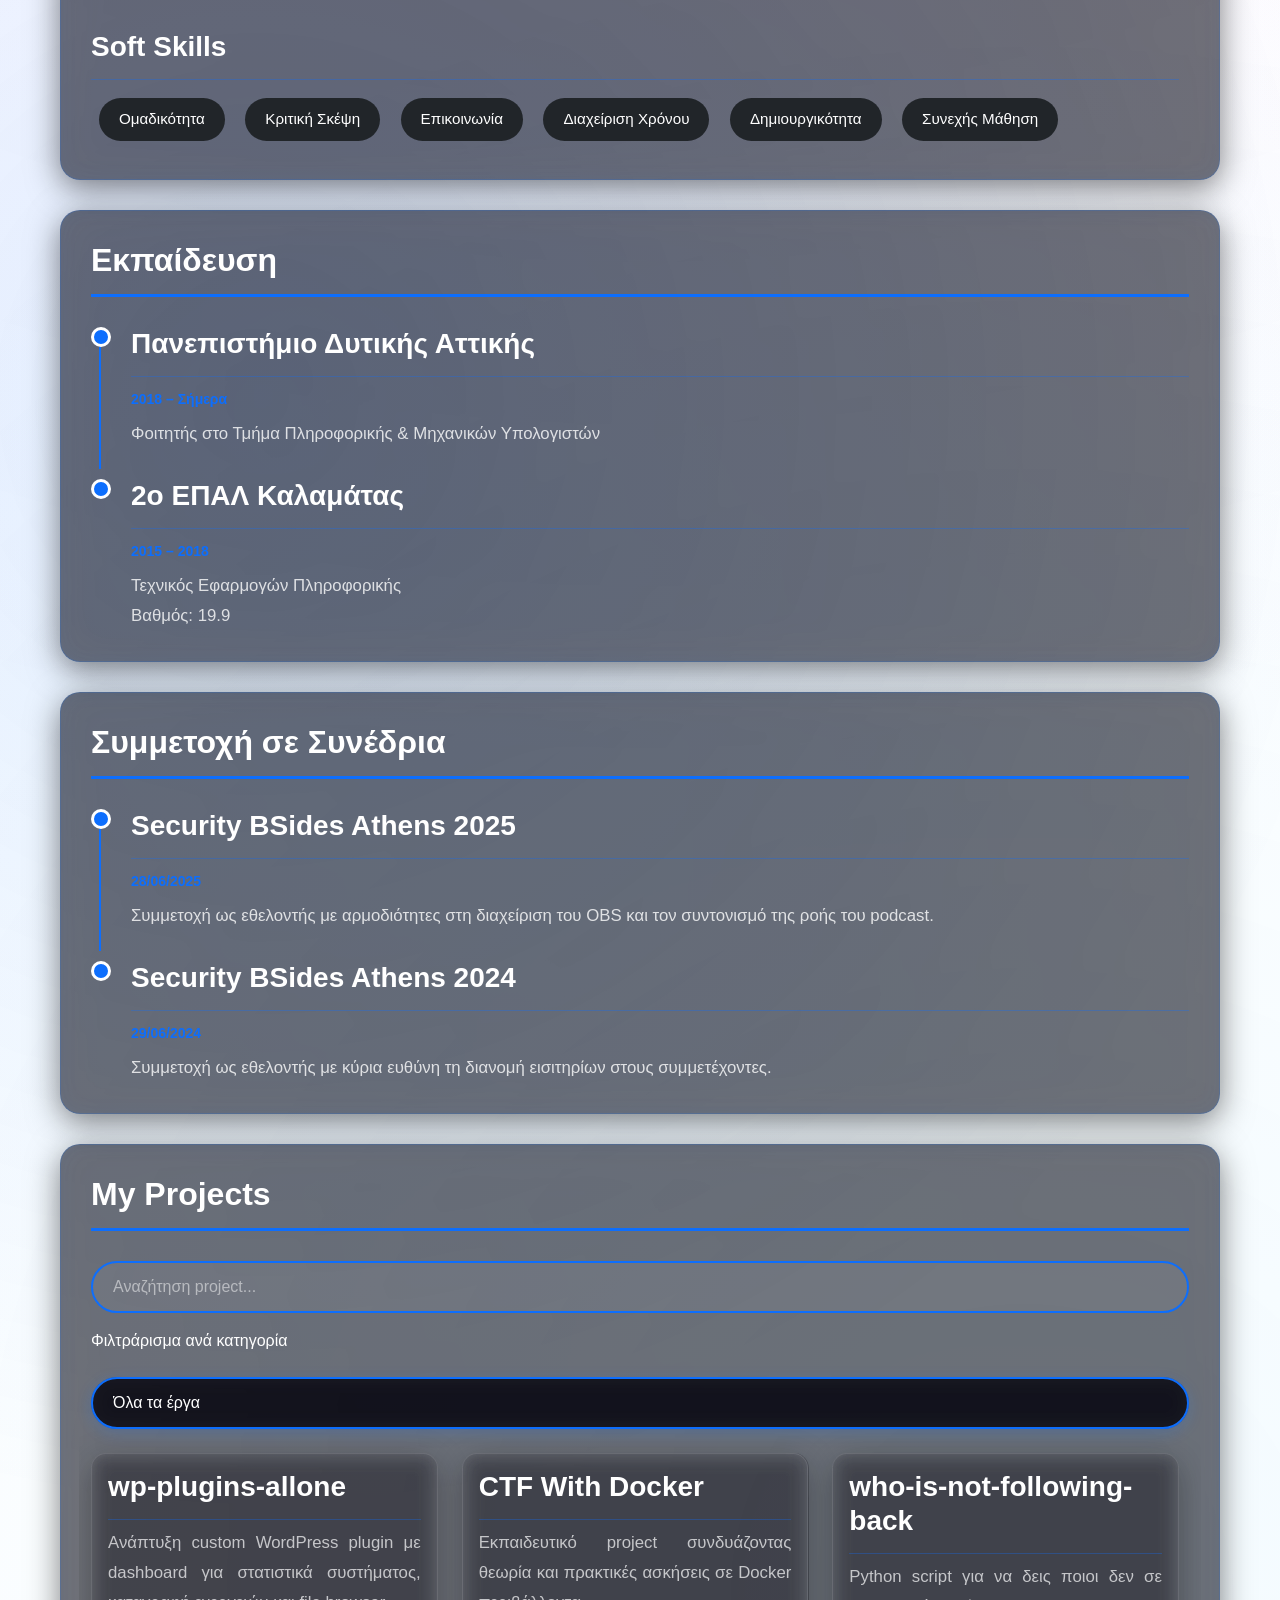
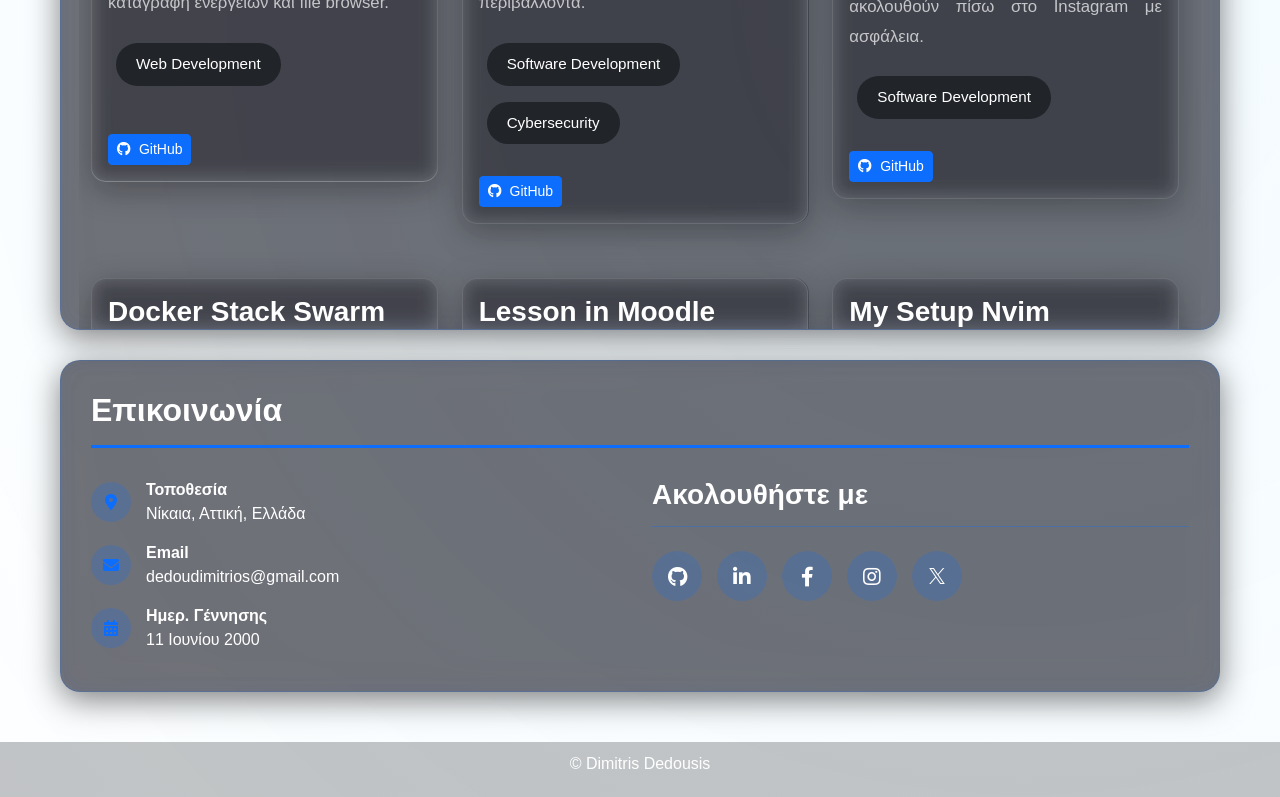
==== commit 037ce127: "Update index.html" ====
--- a/index.html
+++ b/index.html
@@ -46,6 +46,7 @@
         </div>
     </nav>
      <!-- Home Section -->
+    <main id="main-content">
     <section class="hero" id="home">
         <div class="d-flex flex-column flex-lg-row align-items-center justify-content-center gap-2">
             <img src="./files/profile.png" alt="Δημήτριος Δεδούσης" class="profile-image">
@@ -292,6 +293,7 @@
             </div><br>
         </section>
     </div>
+    </main>
 
     <!-- Footer -->
     <footer><p>&copy; Dimitris Dedousis</p></footer>
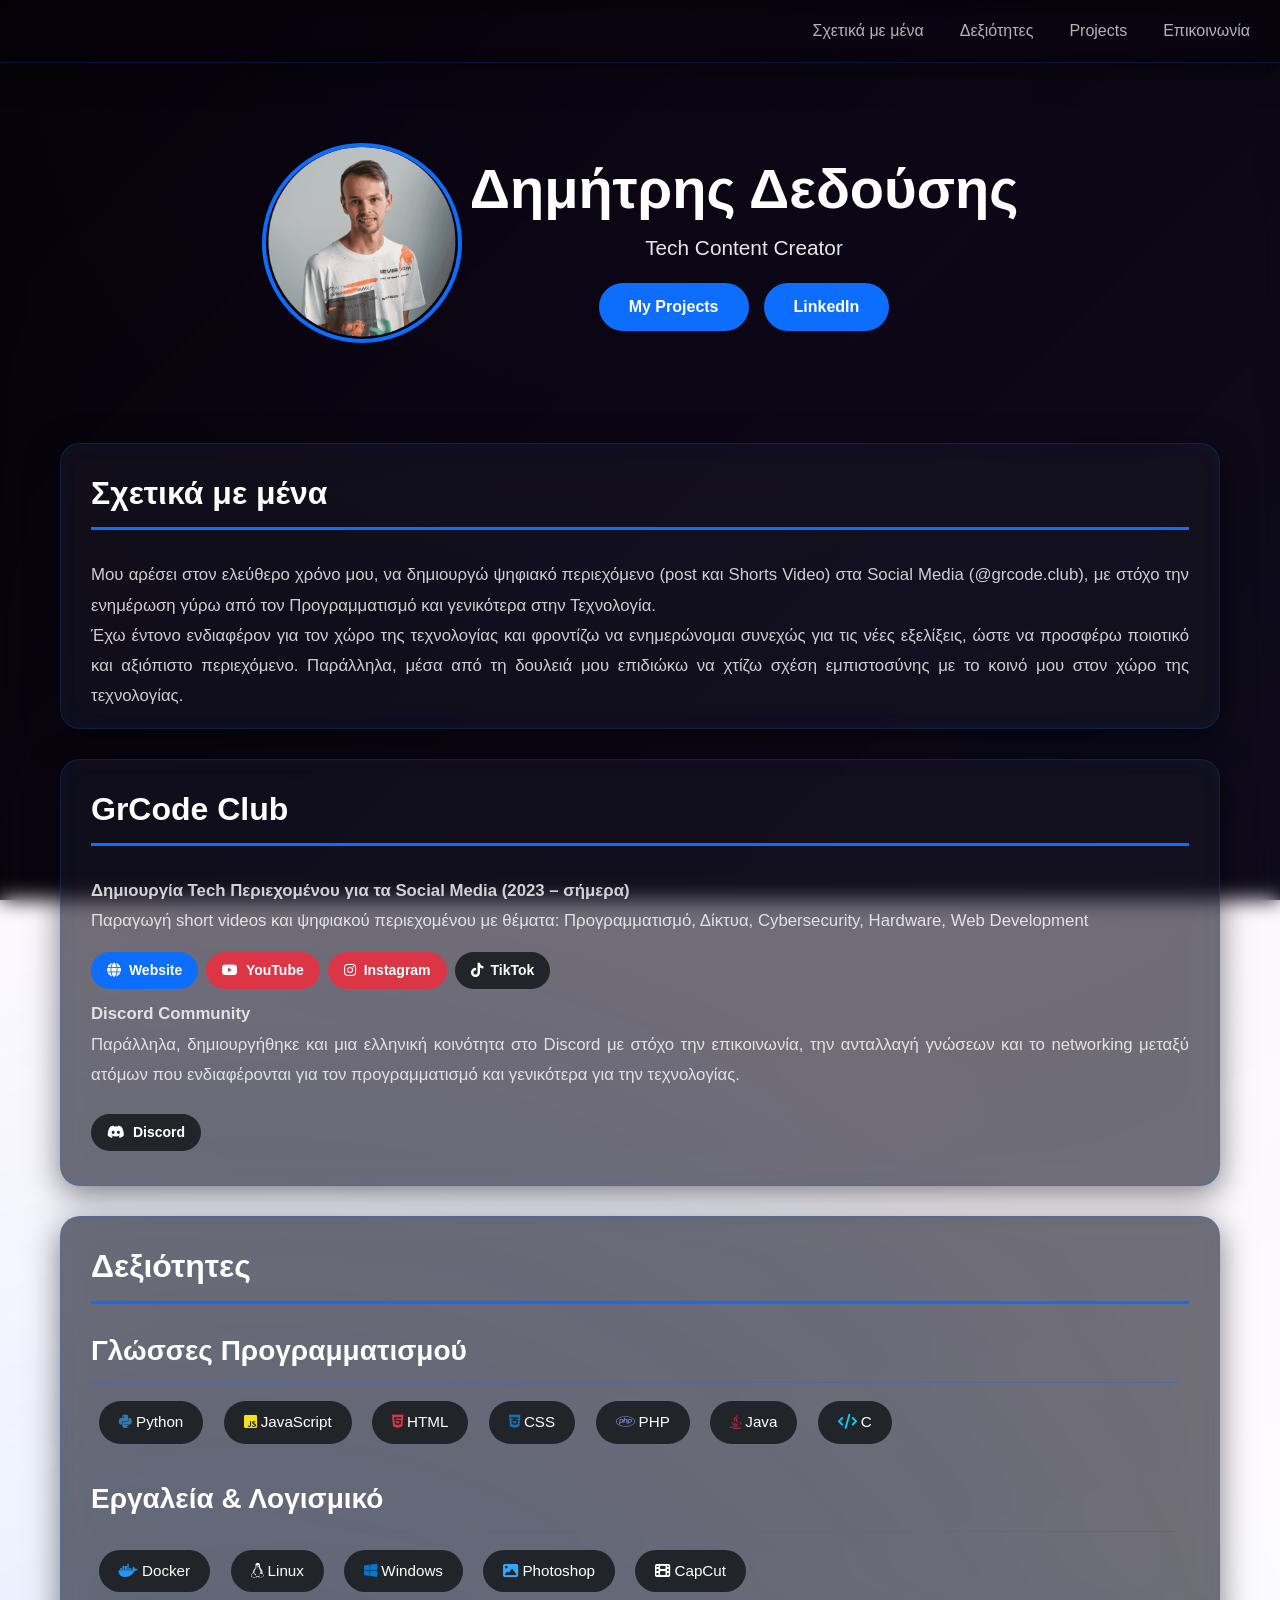
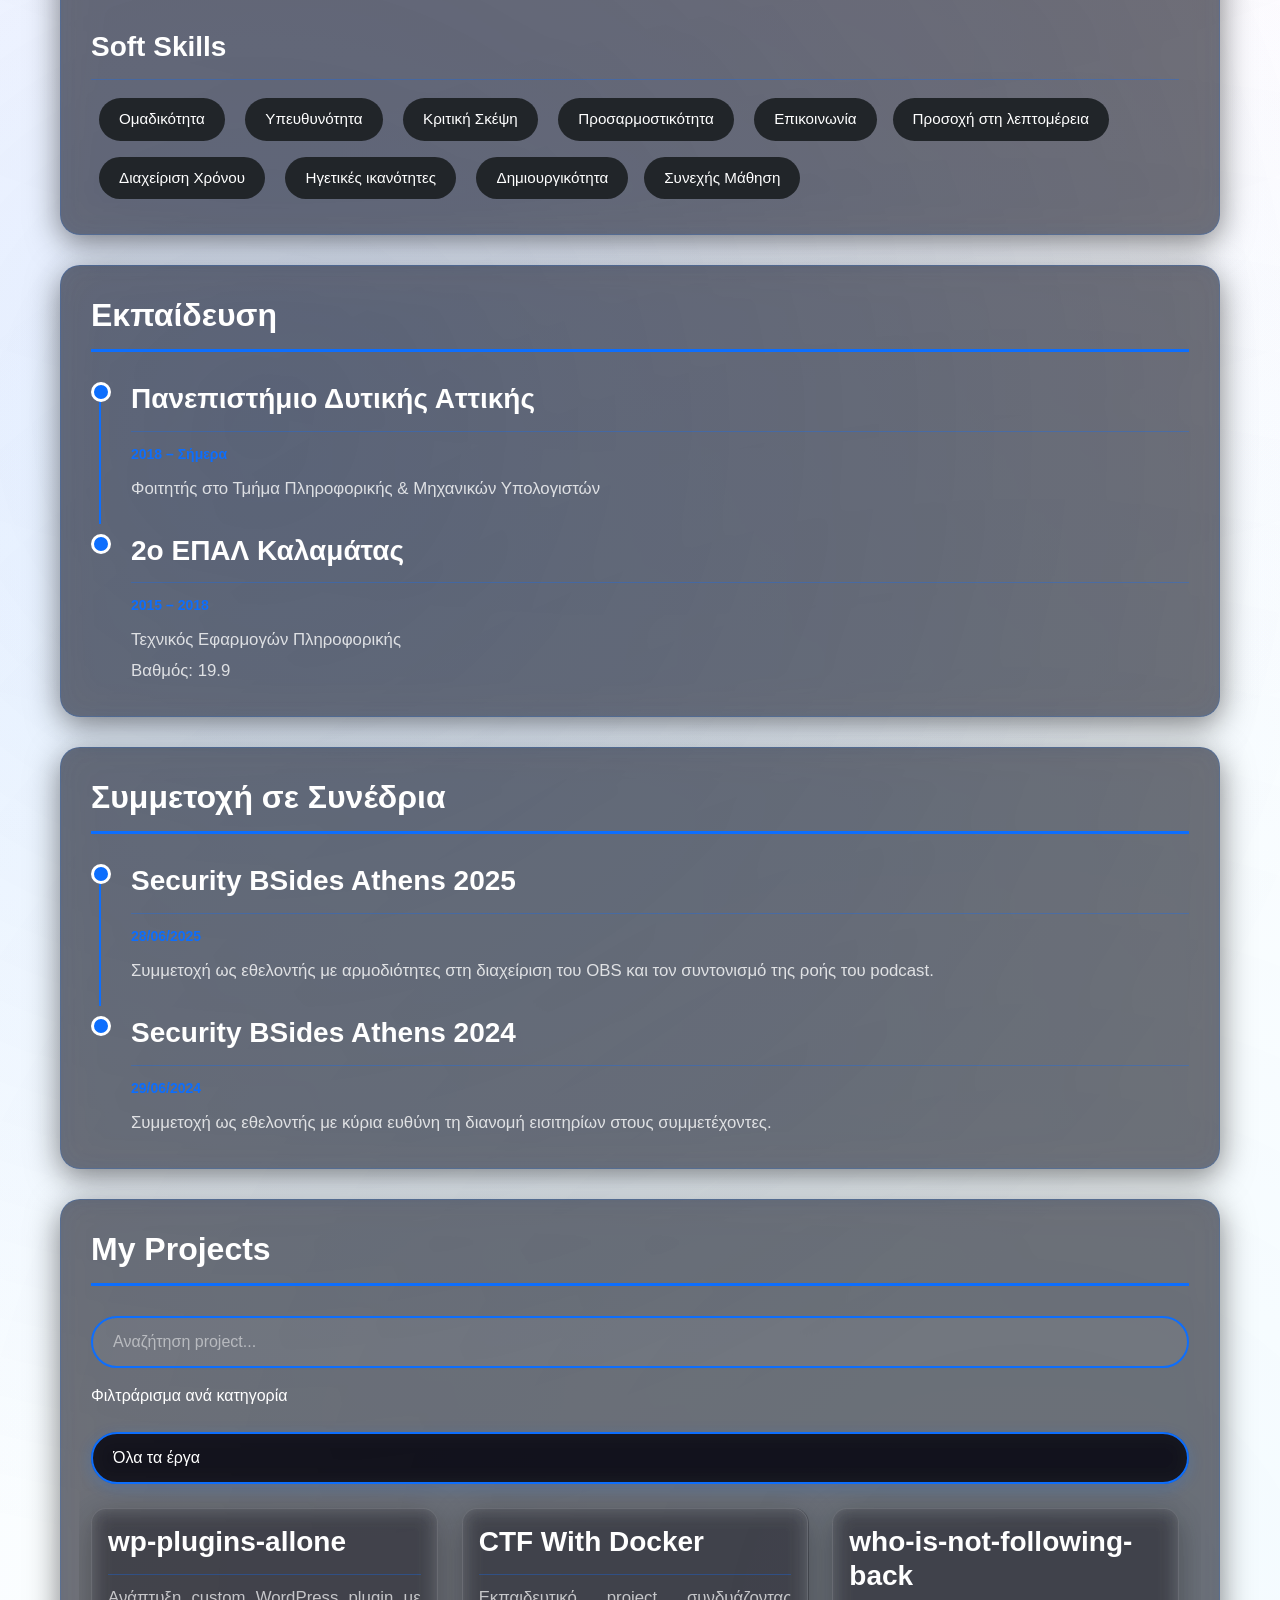
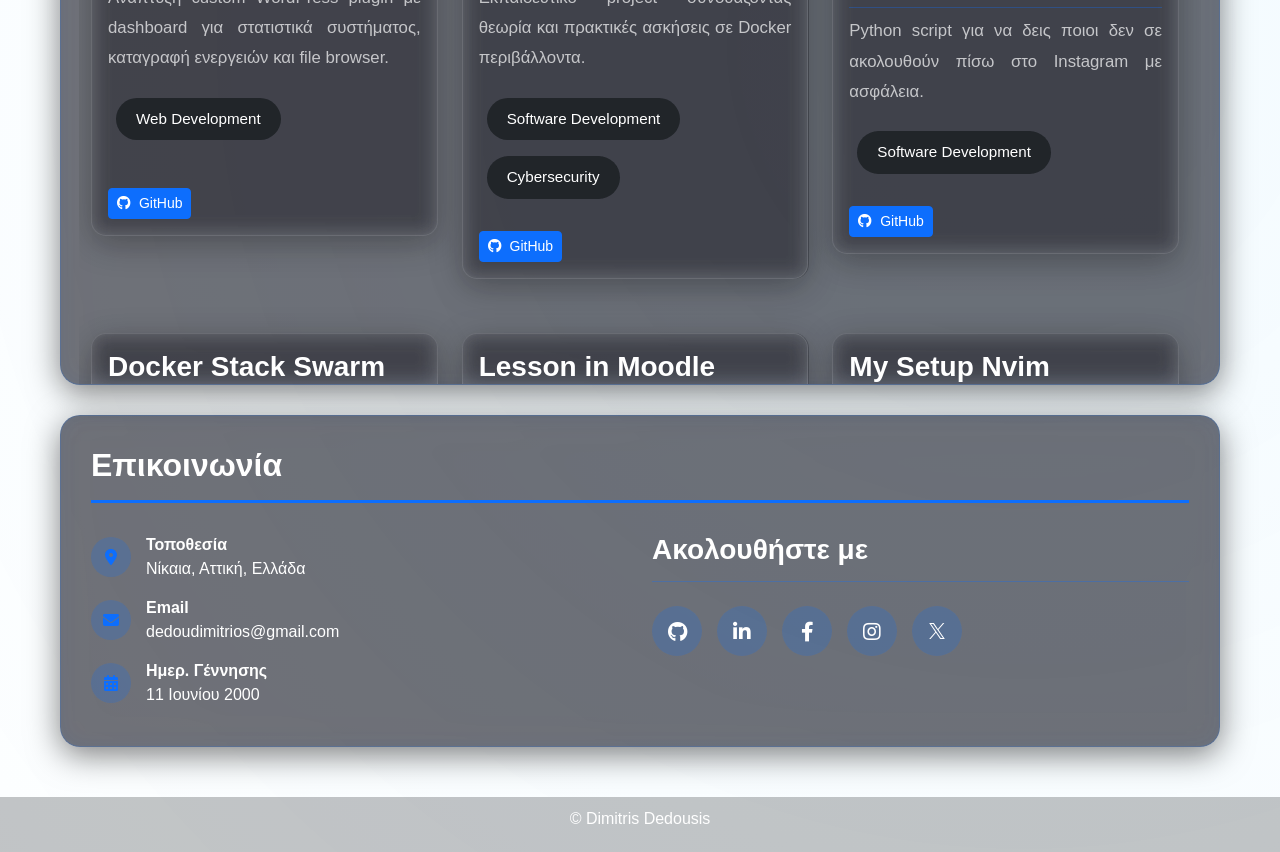
==== commit 648aaa66: "Update index.html" ====
--- a/index.html
+++ b/index.html
@@ -122,18 +122,28 @@
                     <span class="skill-badge"><i class="fas fa-film me-1"></i>CapCut</span>
                 </div>
             </div>
-
+                
             <div class="skill-category">
                 <h3>Soft Skills</h3>
                 <div>
-                    <span class="skill-badge">Ομαδικότητα</span>
-                    <span class="skill-badge">Κριτική Σκέψη</span>
-                    <span class="skill-badge">Επικοινωνία</span>
-                    <span class="skill-badge">Διαχείριση Χρόνου</span>
-                    <span class="skill-badge">Δημιουργικότητα</span>
-                    <span class="skill-badge">Συνεχής Μάθηση</span>
-                </div>
-            </div>
+                    <span class="skill-badge">Ομαδικότητα</span> <span class="skill-badge">Υπευθυνότητα</span>
+                    <span class="skill-badge">Κριτική Σκέψη</span> <span class="skill-badge">Προσαρμοστικότητα</span>
+                    <span class="skill-badge">Επικοινωνία</span><span class="skill-badge">Προσοχή στη λεπτομέρεια</span>
+                    <span class="skill-badge">Διαχείριση Χρόνου</span> <span class="skill-badge">Ηγετικές ικανότητες </span>
+                    <span class="skill-badge">Δημιουργικότητα</span><span class="skill-badge">Συνεχής Μάθηση</span>
+                </div>
+            </div>
+                
+                <div class="skill-category">
+                <h3>Επιπλέον</h3>
+                <div>
+                    <span class="skill-badge">Ομαδικότητα</span> <span class="skill-badge">Δίκτυα Υπολογιστών (Βασικές Γνώσεις)</span>
+                    <span class="skill-badge">Κριτική Σκέψη</span> <span class="skill-badge">Hardware (Βασικές Γνώσεις)</span>
+                    <span class="skill-badge">Επικοινωνία</span><span class="skill-badge">WordPress</span>
+                    <span class="skill-badge">Διαχείριση Χρόνου</span> <span class="skill-badge">Docker</span>
+                </div>   
+            </div>
+                
             </div>
         </section>
 
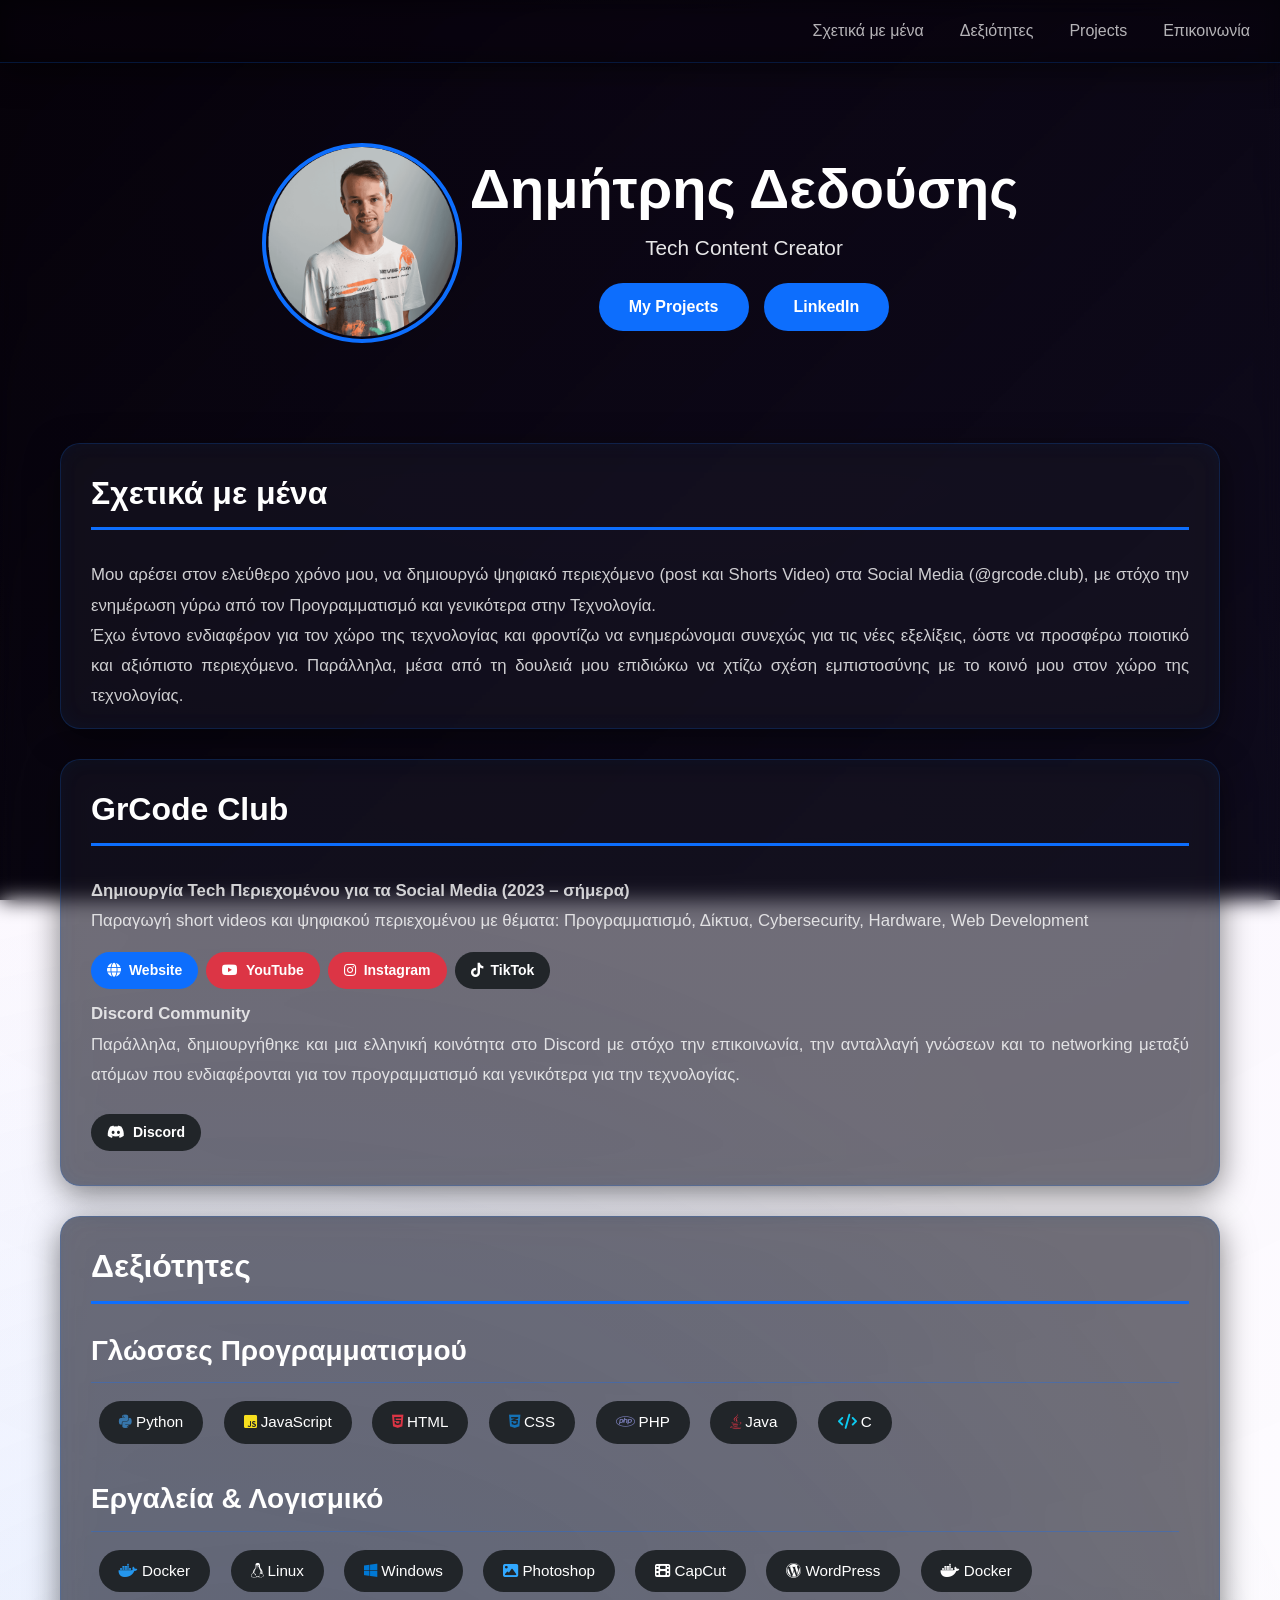
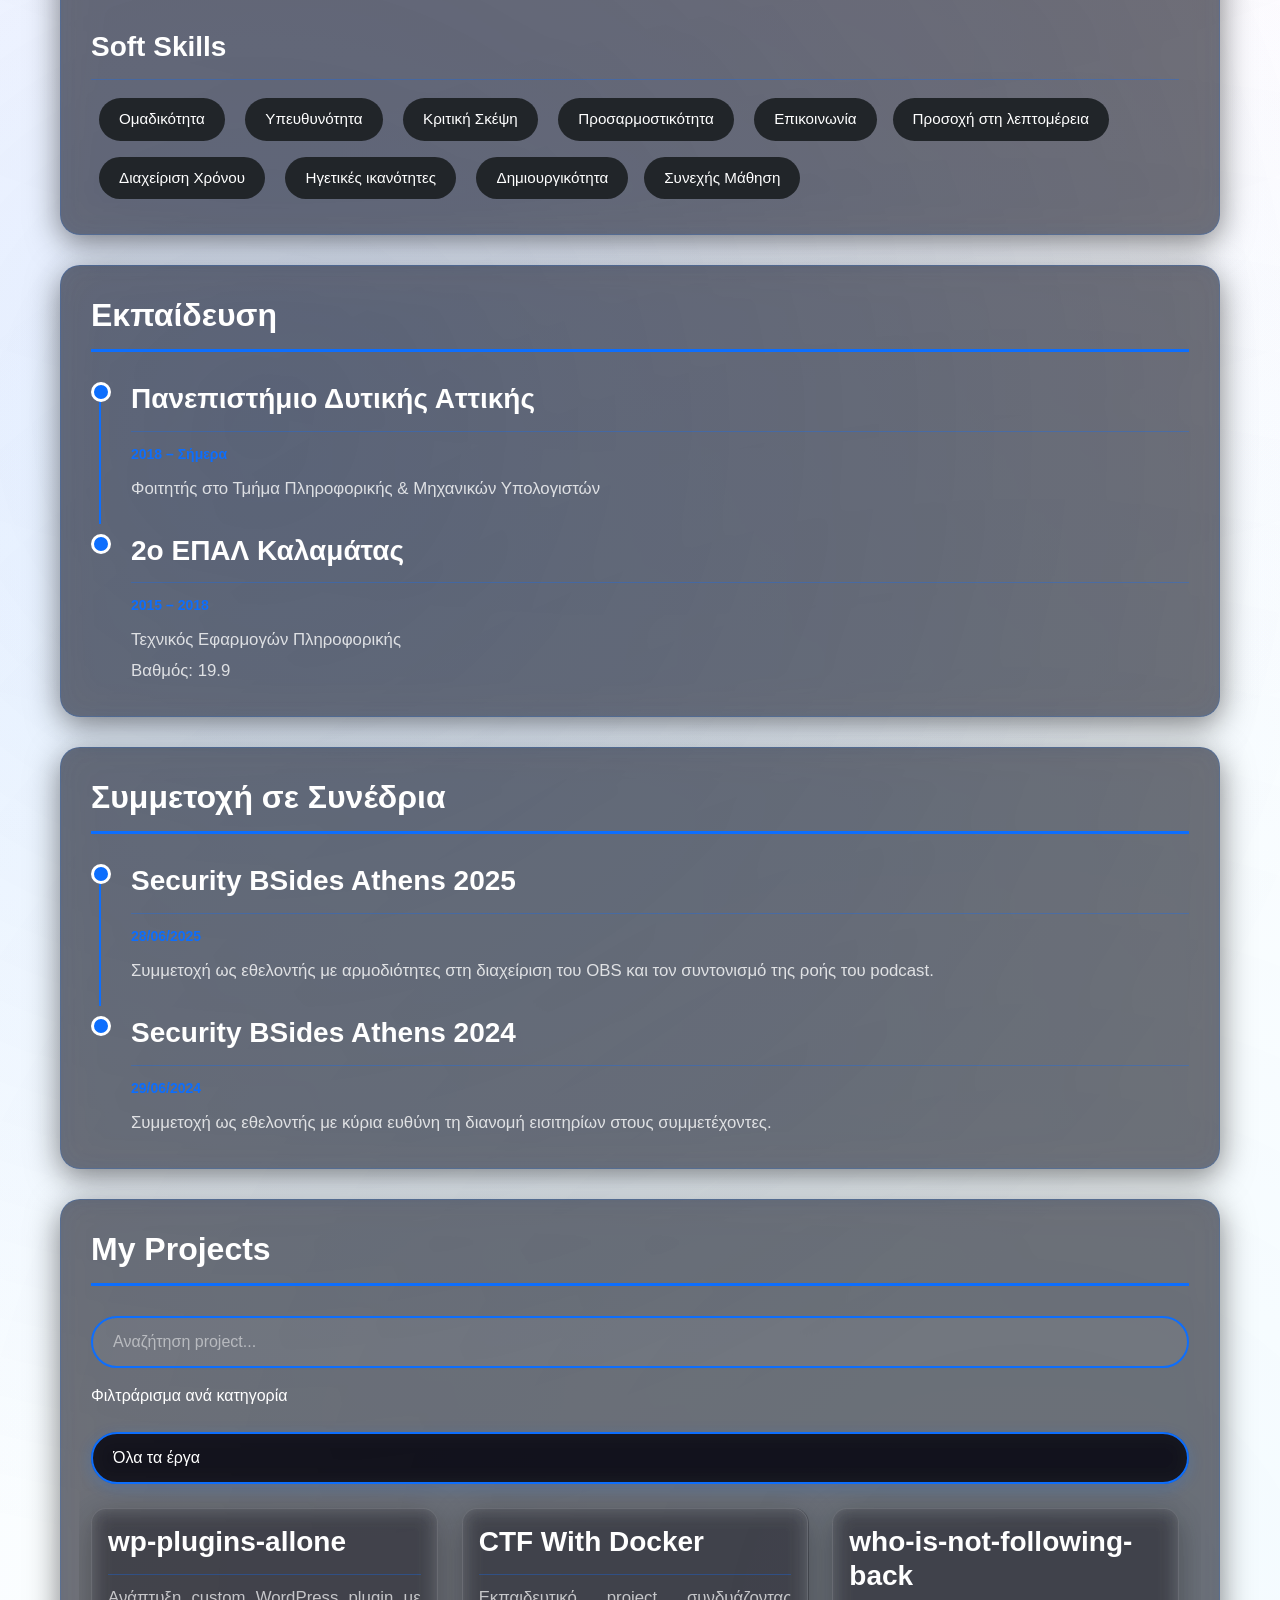
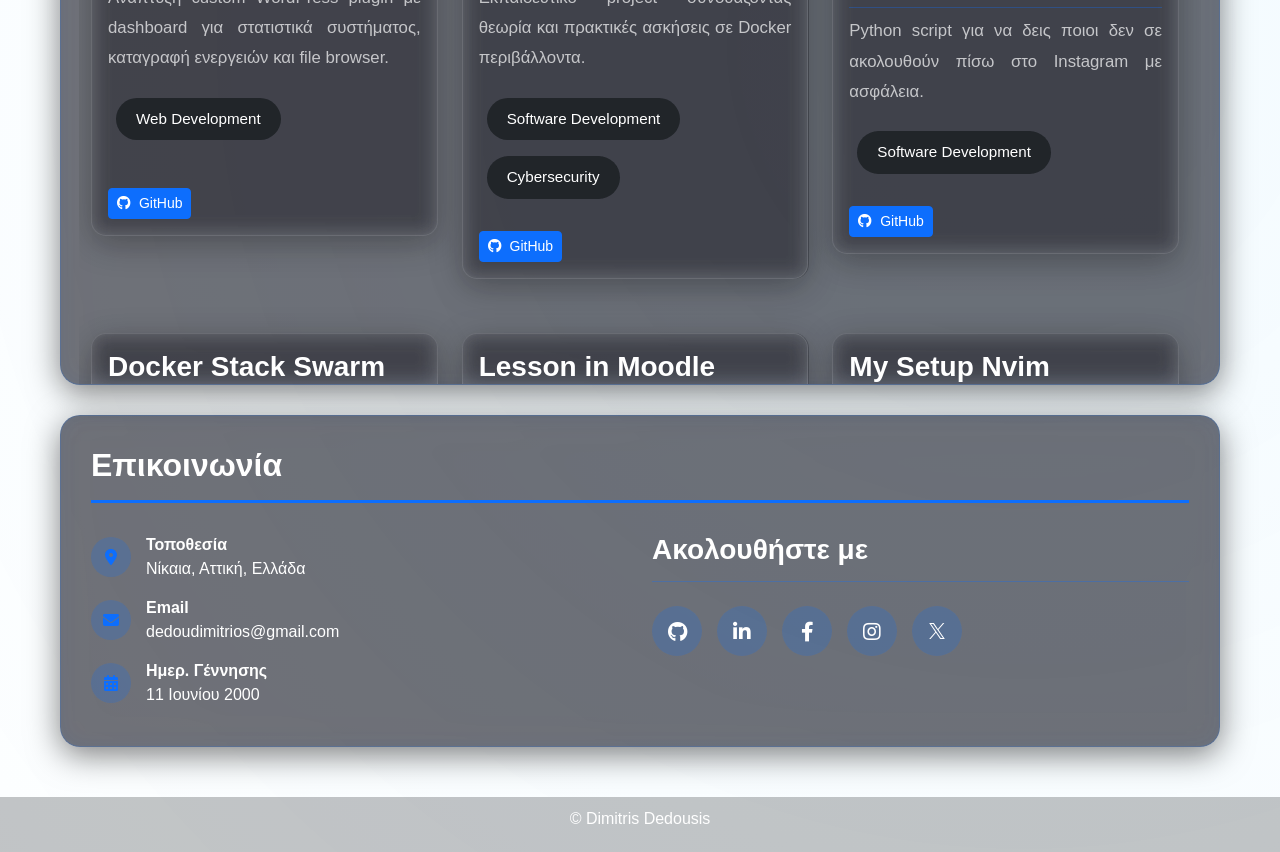
==== commit 63fdcac1: "Update index.html" ====
--- a/index.html
+++ b/index.html
@@ -120,6 +120,8 @@
                     <span class="skill-badge"><i class="fab fa-windows me-1" style="color:#0078D4;"></i>Windows</span>
                     <span class="skill-badge"><i class="fas fa-image me-1" style="color:#31A8FF;"></i>Photoshop</span>
                     <span class="skill-badge"><i class="fas fa-film me-1"></i>CapCut</span>
+                    <span class="skill-badge"><i class="fab fa-wordpress me-1"></i>WordPress</span>
+                    <span class="skill-badge"><i class="fab fa-docker me-1"></i>Docker</span>
                 </div>
             </div>
                 
@@ -137,10 +139,8 @@
                 <div class="skill-category">
                 <h3>Επιπλέον</h3>
                 <div>
-                    <span class="skill-badge">Ομαδικότητα</span> <span class="skill-badge">Δίκτυα Υπολογιστών (Βασικές Γνώσεις)</span>
-                    <span class="skill-badge">Κριτική Σκέψη</span> <span class="skill-badge">Hardware (Βασικές Γνώσεις)</span>
-                    <span class="skill-badge">Επικοινωνία</span><span class="skill-badge">WordPress</span>
-                    <span class="skill-badge">Διαχείριση Χρόνου</span> <span class="skill-badge">Docker</span>
+                    <span class="skill-badge">Δίκτυα Υπολογιστών (Βασικές Γνώσεις)</span>
+                    <span class="skill-badge">Hardware (Βασικές Γνώσεις)</span>
                 </div>   
             </div>
                 
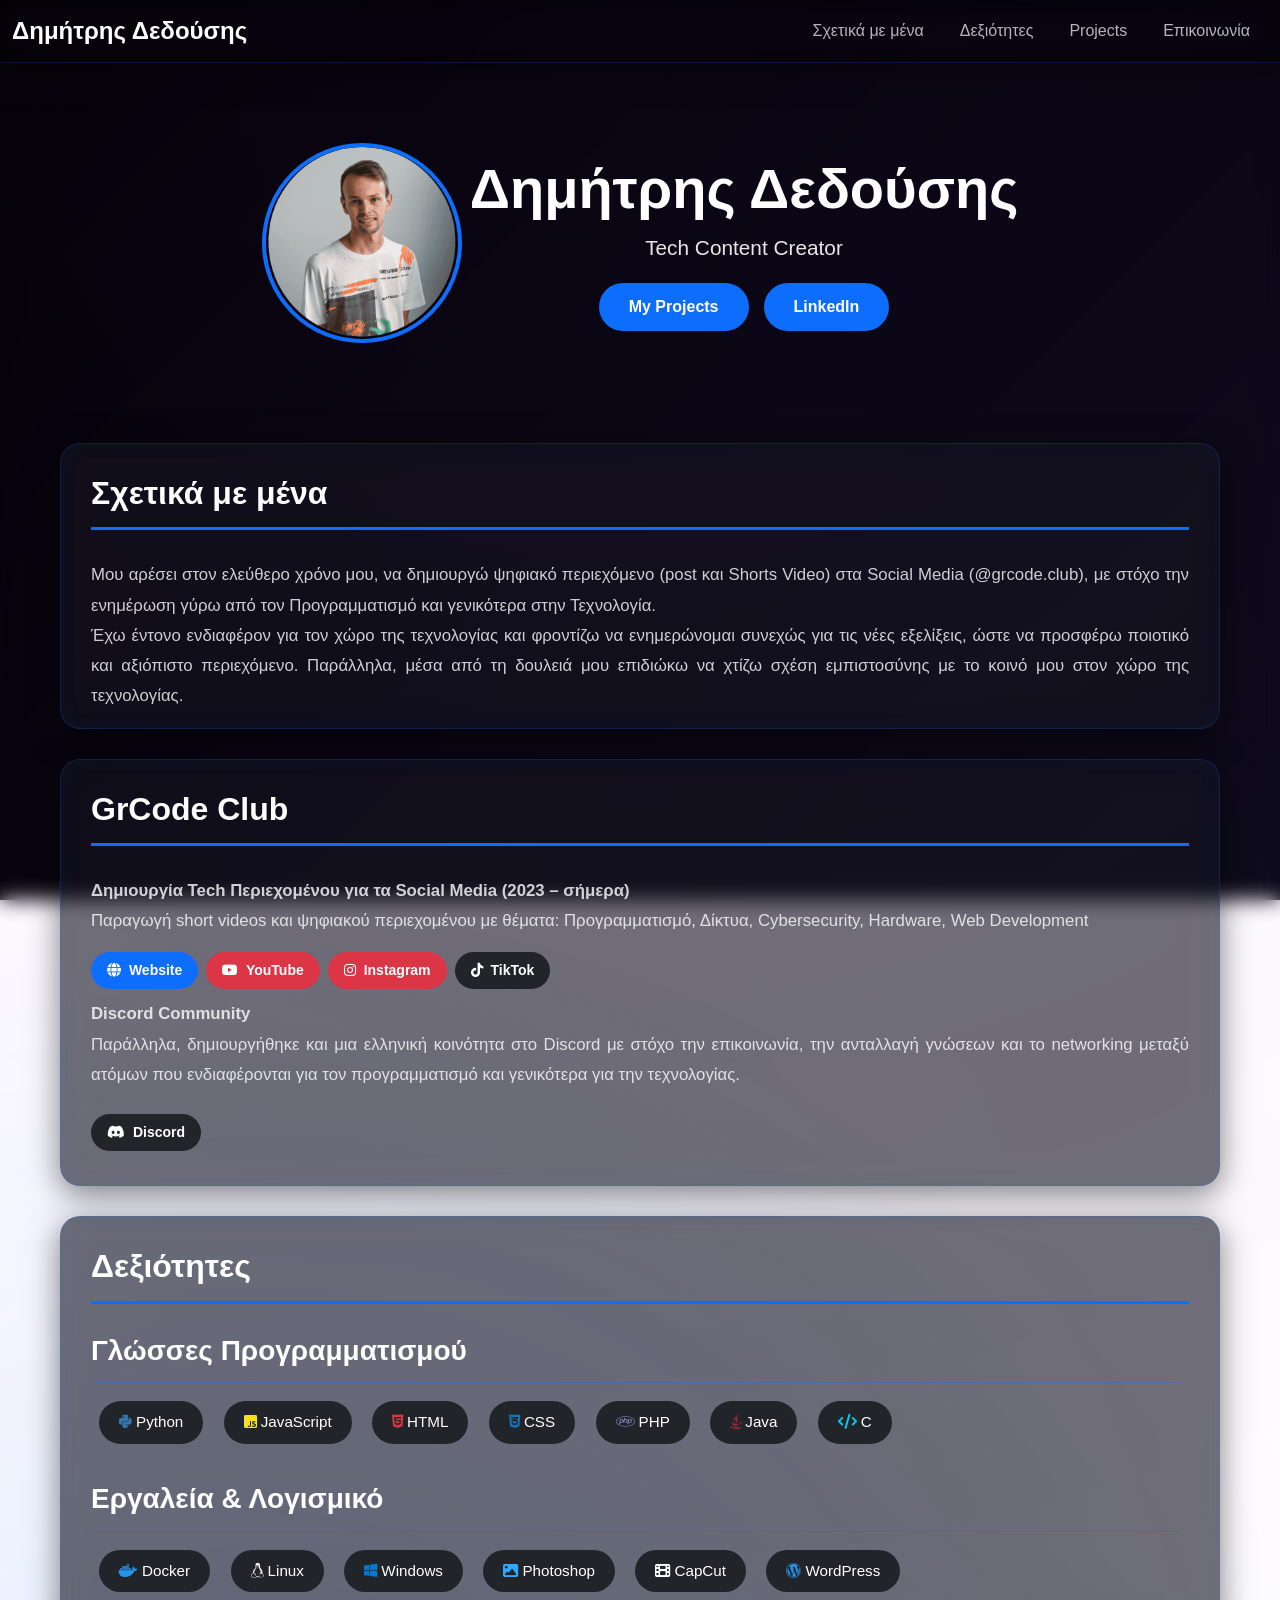
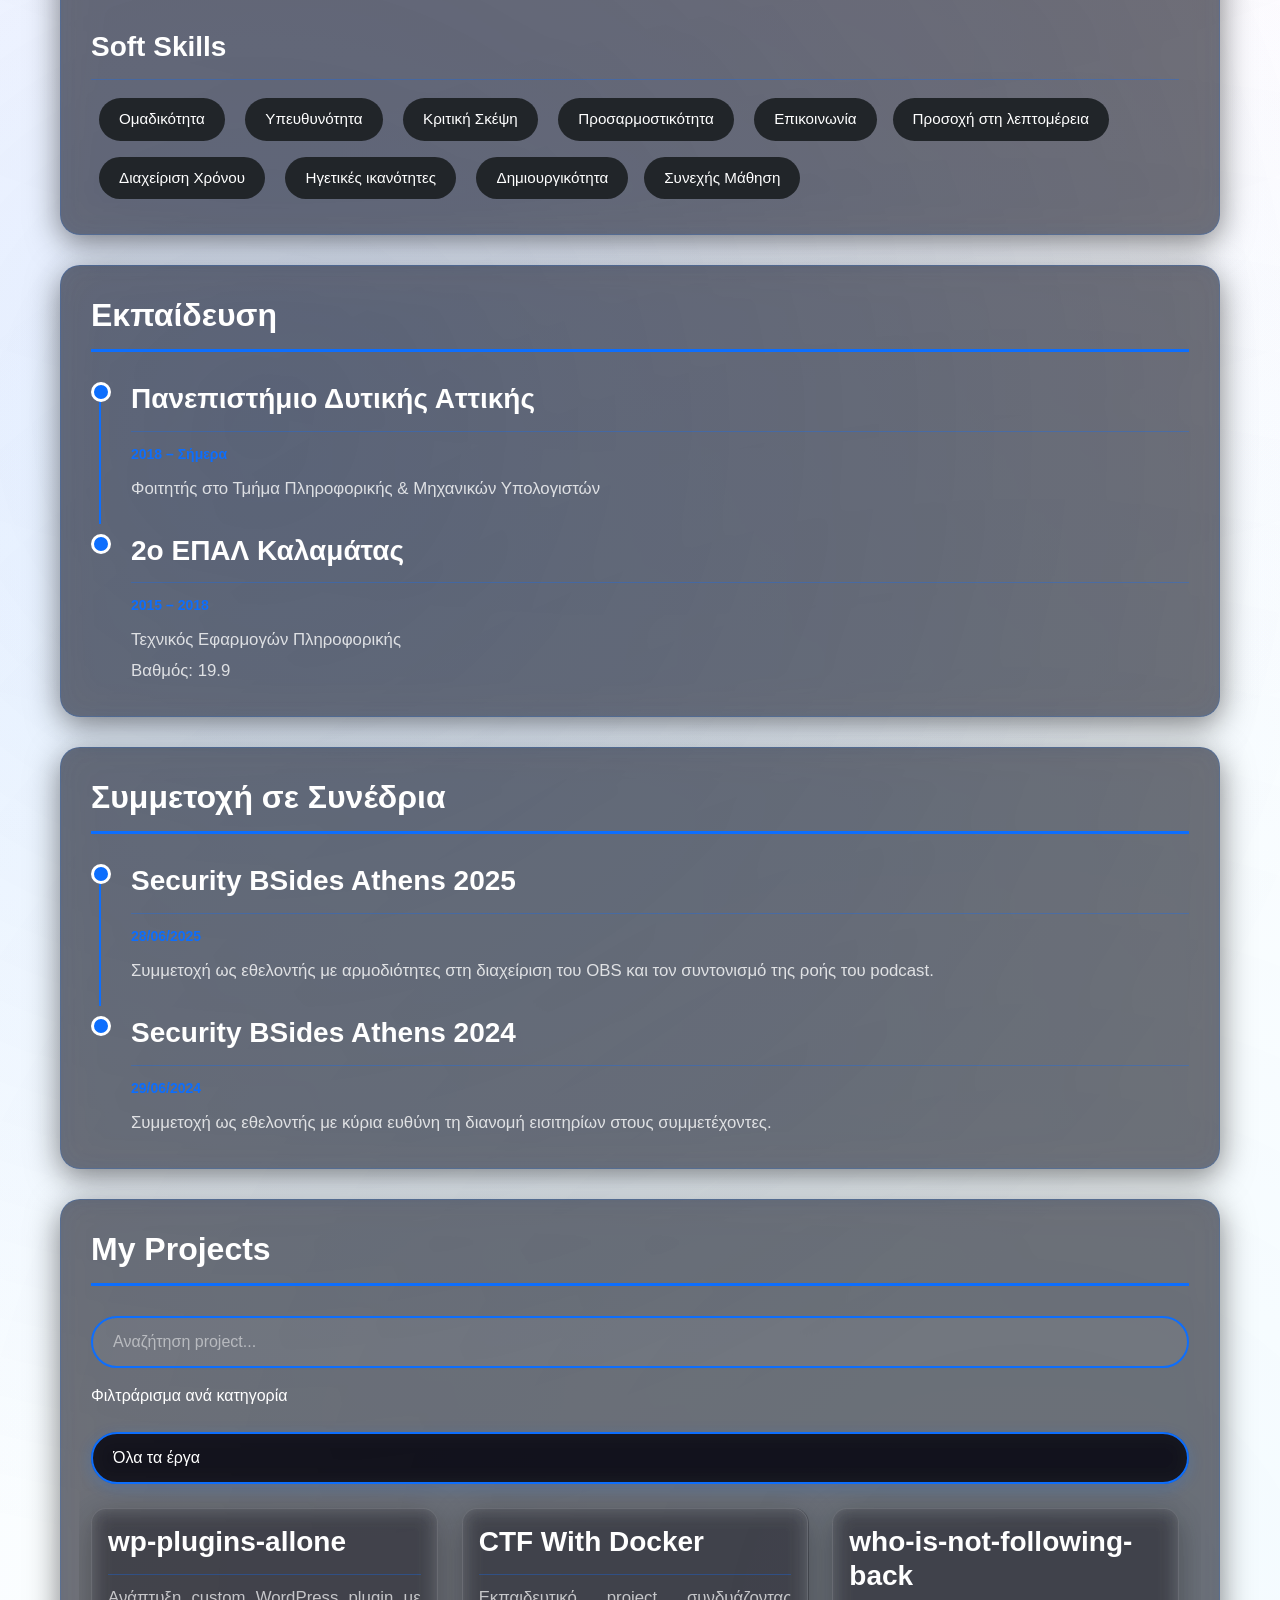
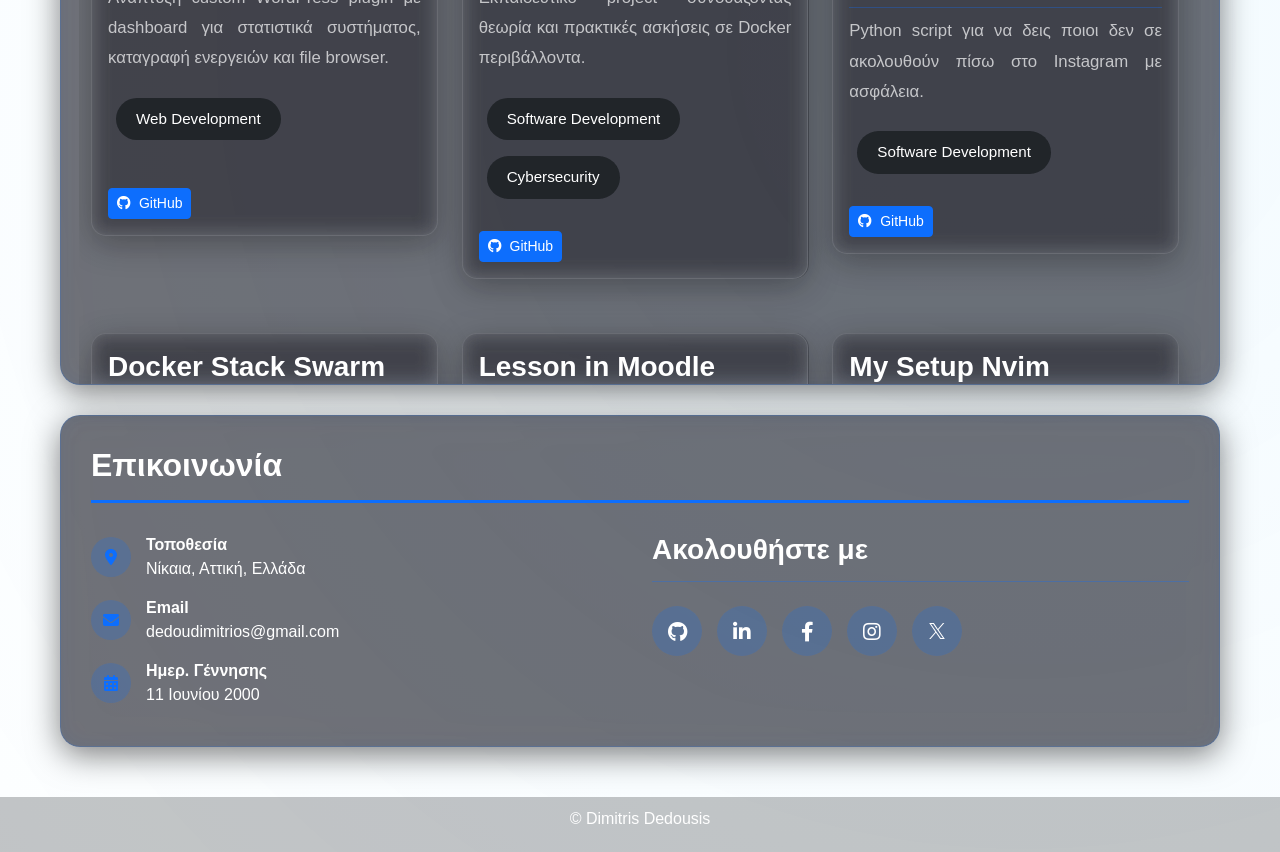
==== commit b3dd75c3: "Update index.html" ====
--- a/index.html
+++ b/index.html
@@ -120,8 +120,7 @@
                     <span class="skill-badge"><i class="fab fa-windows me-1" style="color:#0078D4;"></i>Windows</span>
                     <span class="skill-badge"><i class="fas fa-image me-1" style="color:#31A8FF;"></i>Photoshop</span>
                     <span class="skill-badge"><i class="fas fa-film me-1"></i>CapCut</span>
-                    <span class="skill-badge"><i class="fab fa-wordpress me-1"></i>WordPress</span>
-                    <span class="skill-badge"><i class="fab fa-docker me-1"></i>Docker</span>
+                    <span class="skill-badge"><i class="fab fa-wordpress me-1" style="color:#2496ED;"></i>WordPress</span>
                 </div>
             </div>
                 
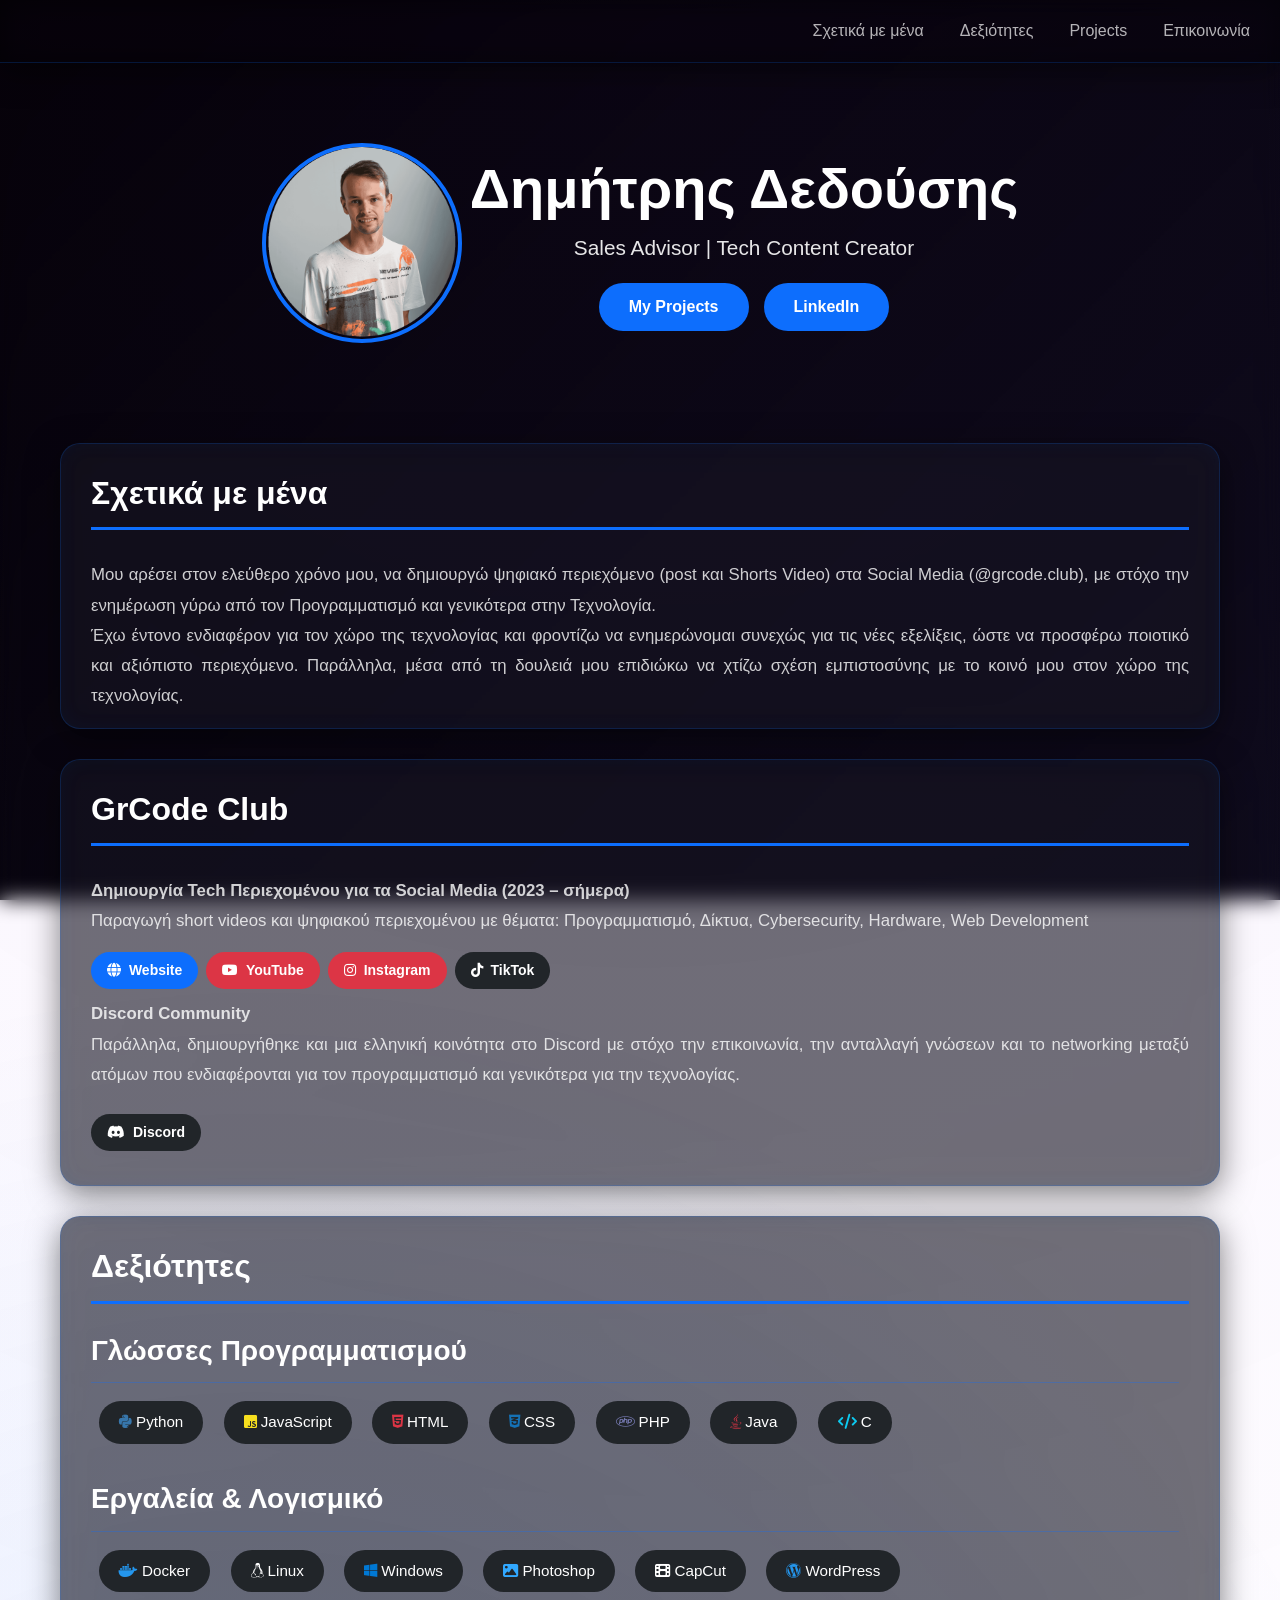
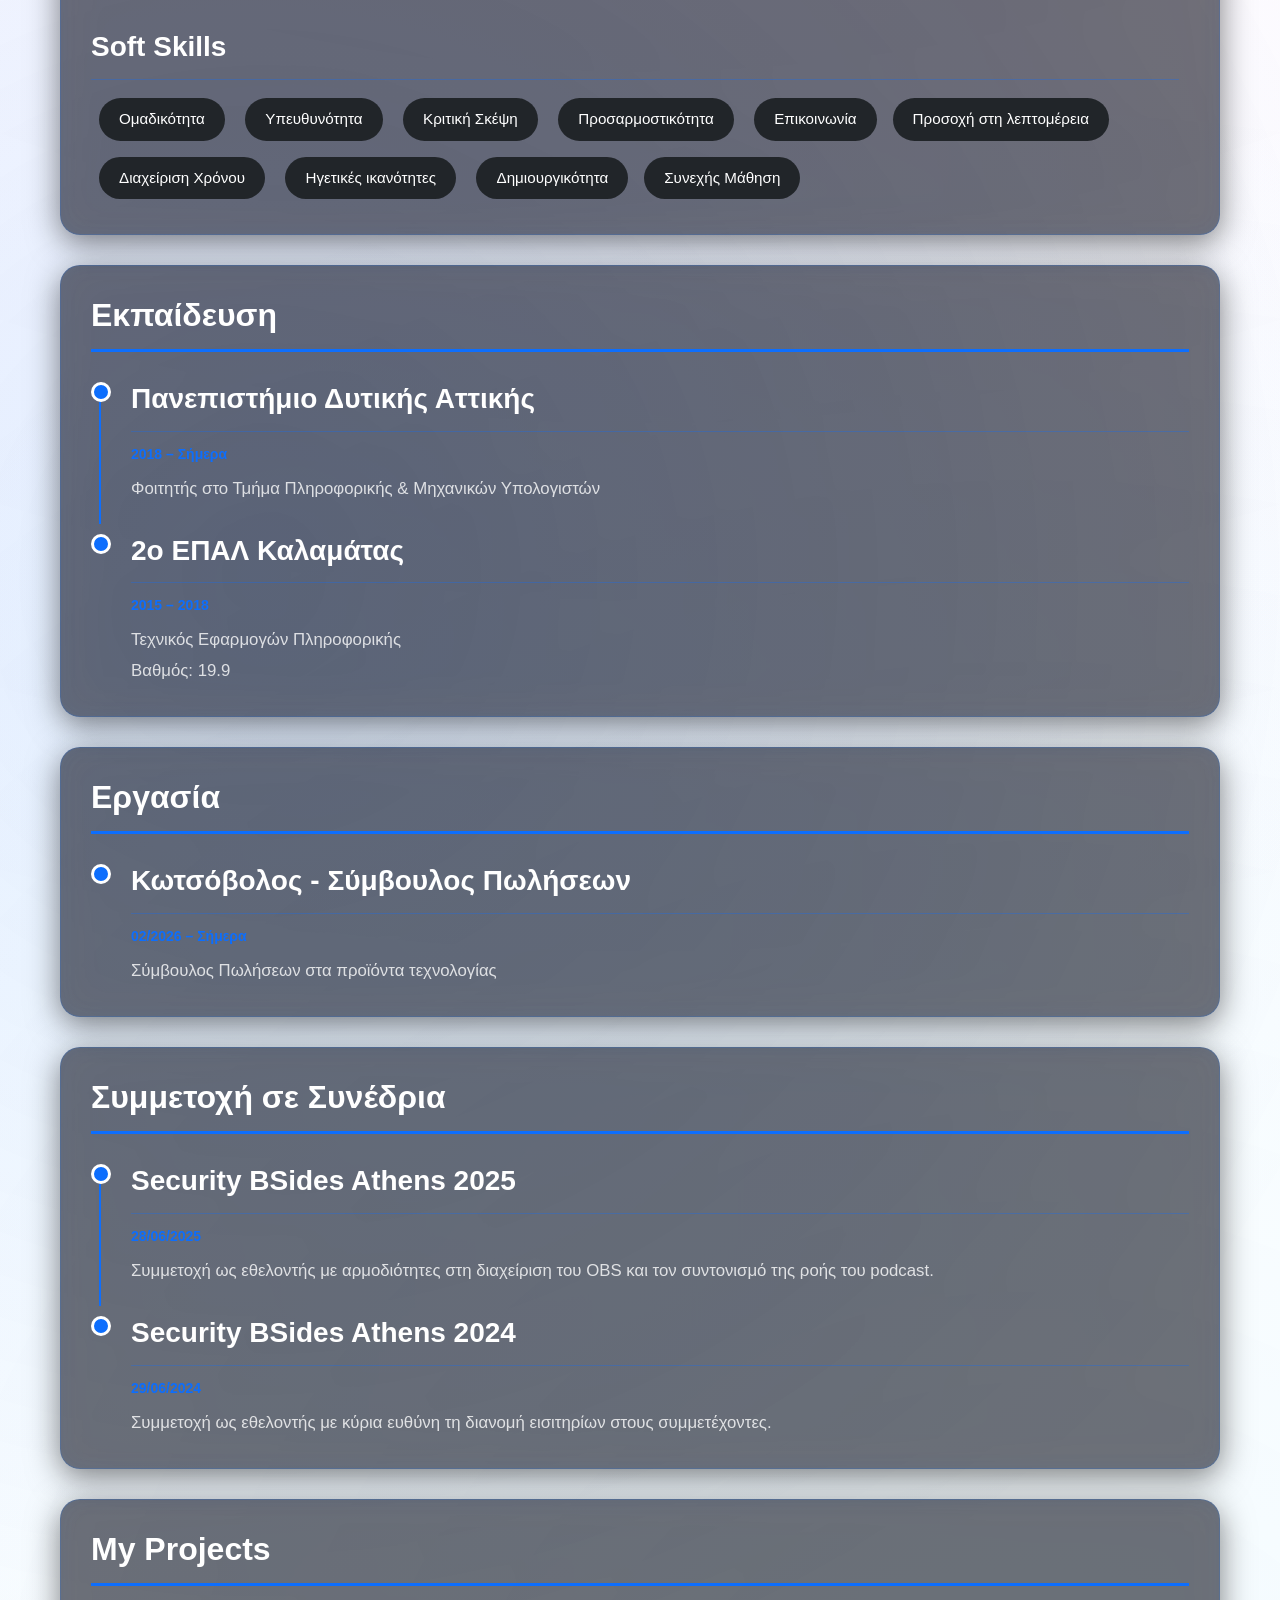
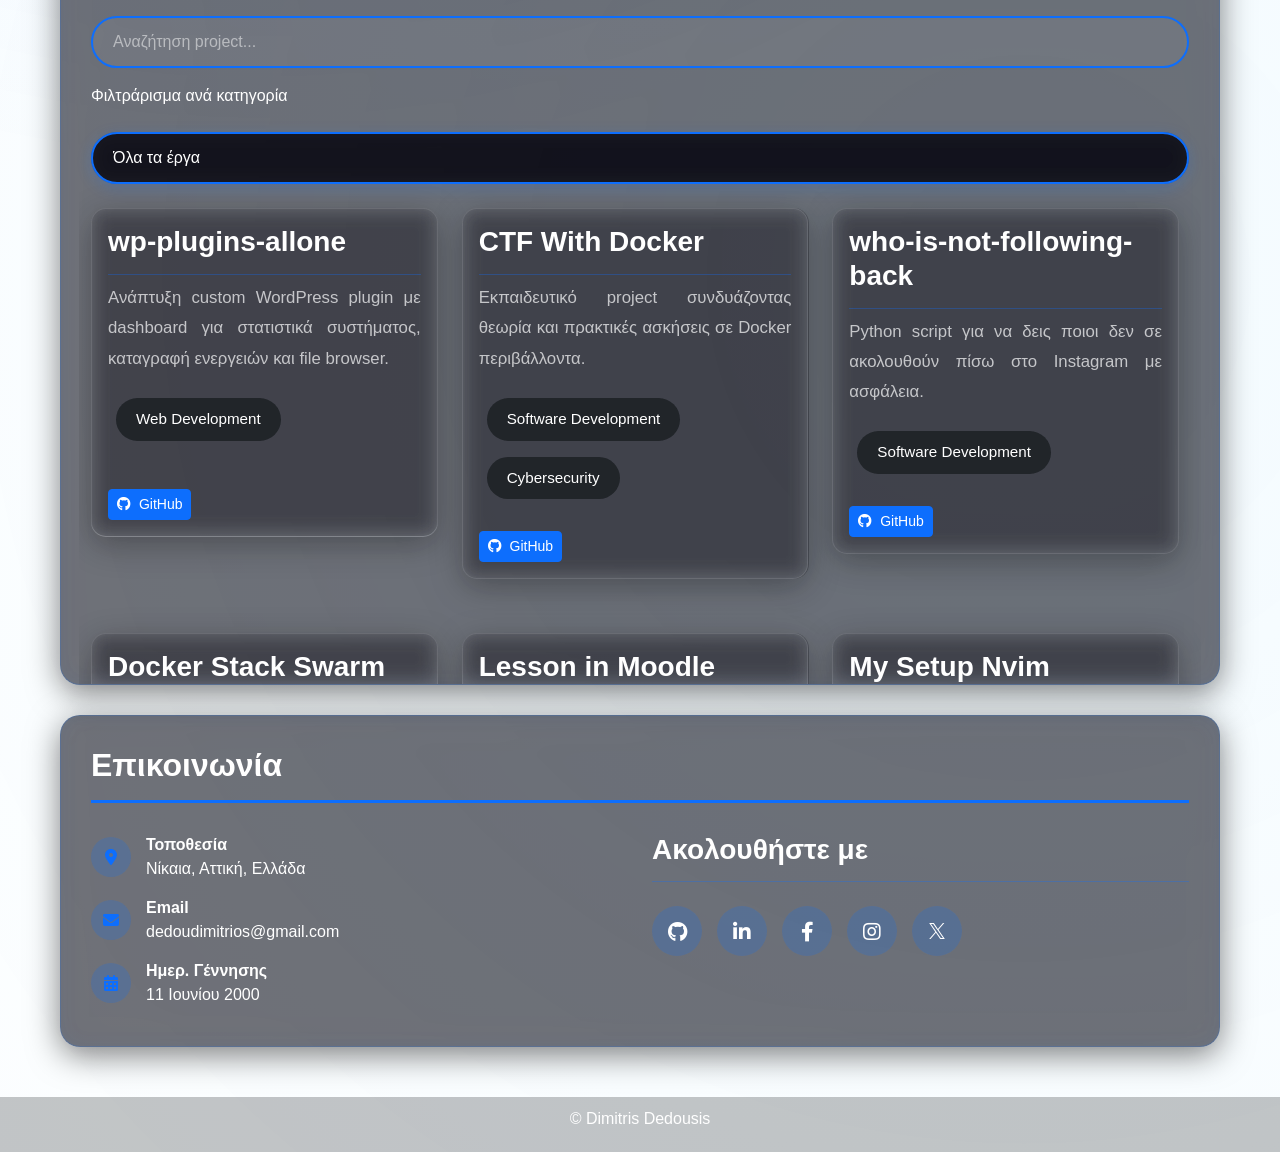
==== commit 23f23caf: "Update index.html" ====
--- a/index.html
+++ b/index.html
@@ -52,7 +52,7 @@
             <img src="./files/profile.png" alt="Δημήτριος Δεδούσης" class="profile-image">
             <div>
                 <h1>Δημήτρης Δεδούσης</h1>
-                <p>Tech Content Creator</p>
+                <p>Sales Advisor | Tech Content Creator</p>
                 <div class="cta-buttons">
                     <a href="#projects" class="btn-custom btn-primary-custom">My Projects</a>
                     <a href="https://www.linkedin.com/in/dimitridedou/" target="_blank" class="btn-custom btn-primary-custom" title="LinkedIn">LinkedIn</a>
@@ -159,6 +159,17 @@
                     <h3>2ο ΕΠΑΛ Καλαμάτας</h3>
                     <small>2015 – 2018</small>
                     <p class="mt-2" style="text-align: left;">Τεχνικός Εφαρμογών Πληροφορικής <br> Βαθμός: 19.9</p>
+                </div>
+            </div>
+        </section>
+
+        <section class="section">
+            <h2>Eργασία</h2>
+            <div class="timeline">
+                <div class="timeline-item">
+                    <h3>Κωτσόβολος - Σύμβουλος Πωλήσεων</h3>
+                    <small>02/2026 – Σήμερα</small>
+                    <p class="mt-2" style="text-align: left;">Σύμβουλος Πωλήσεων στα προϊόντα τεχνολογίας</p>
                 </div>
             </div>
         </section>
